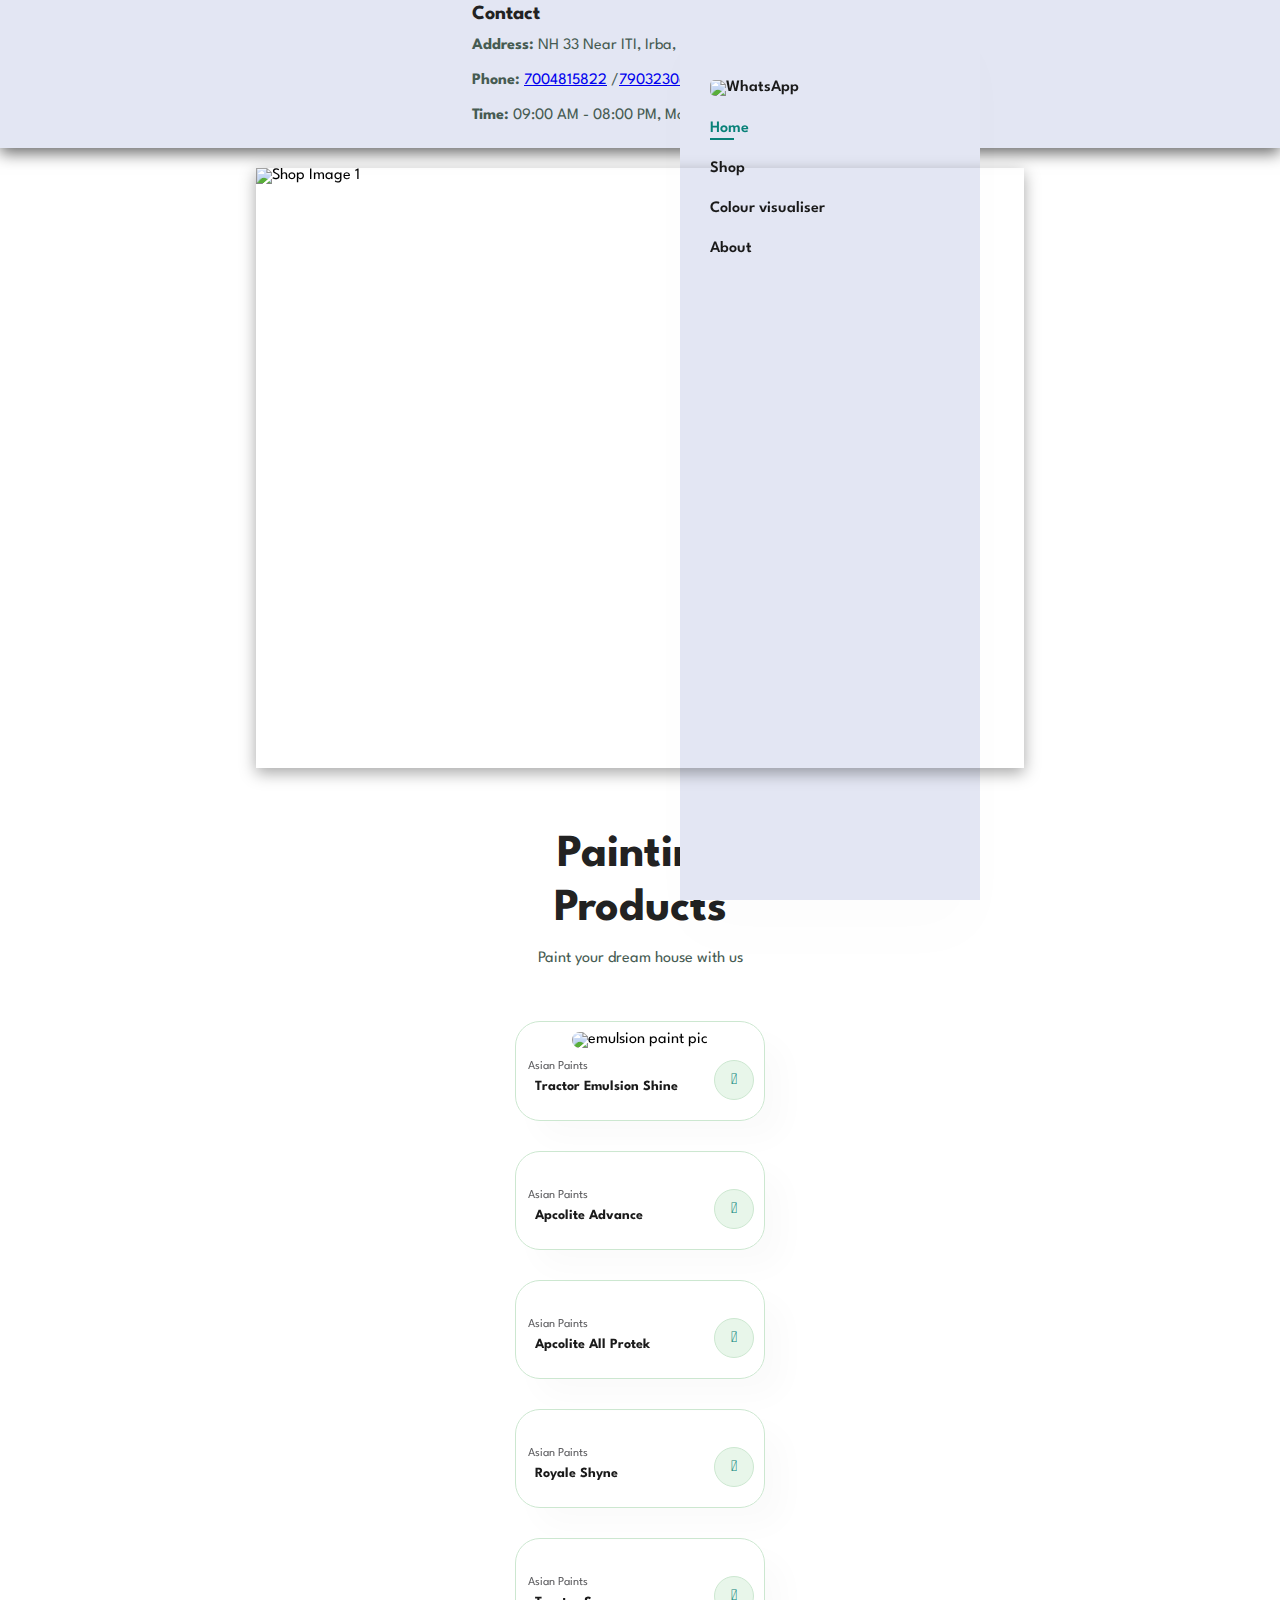
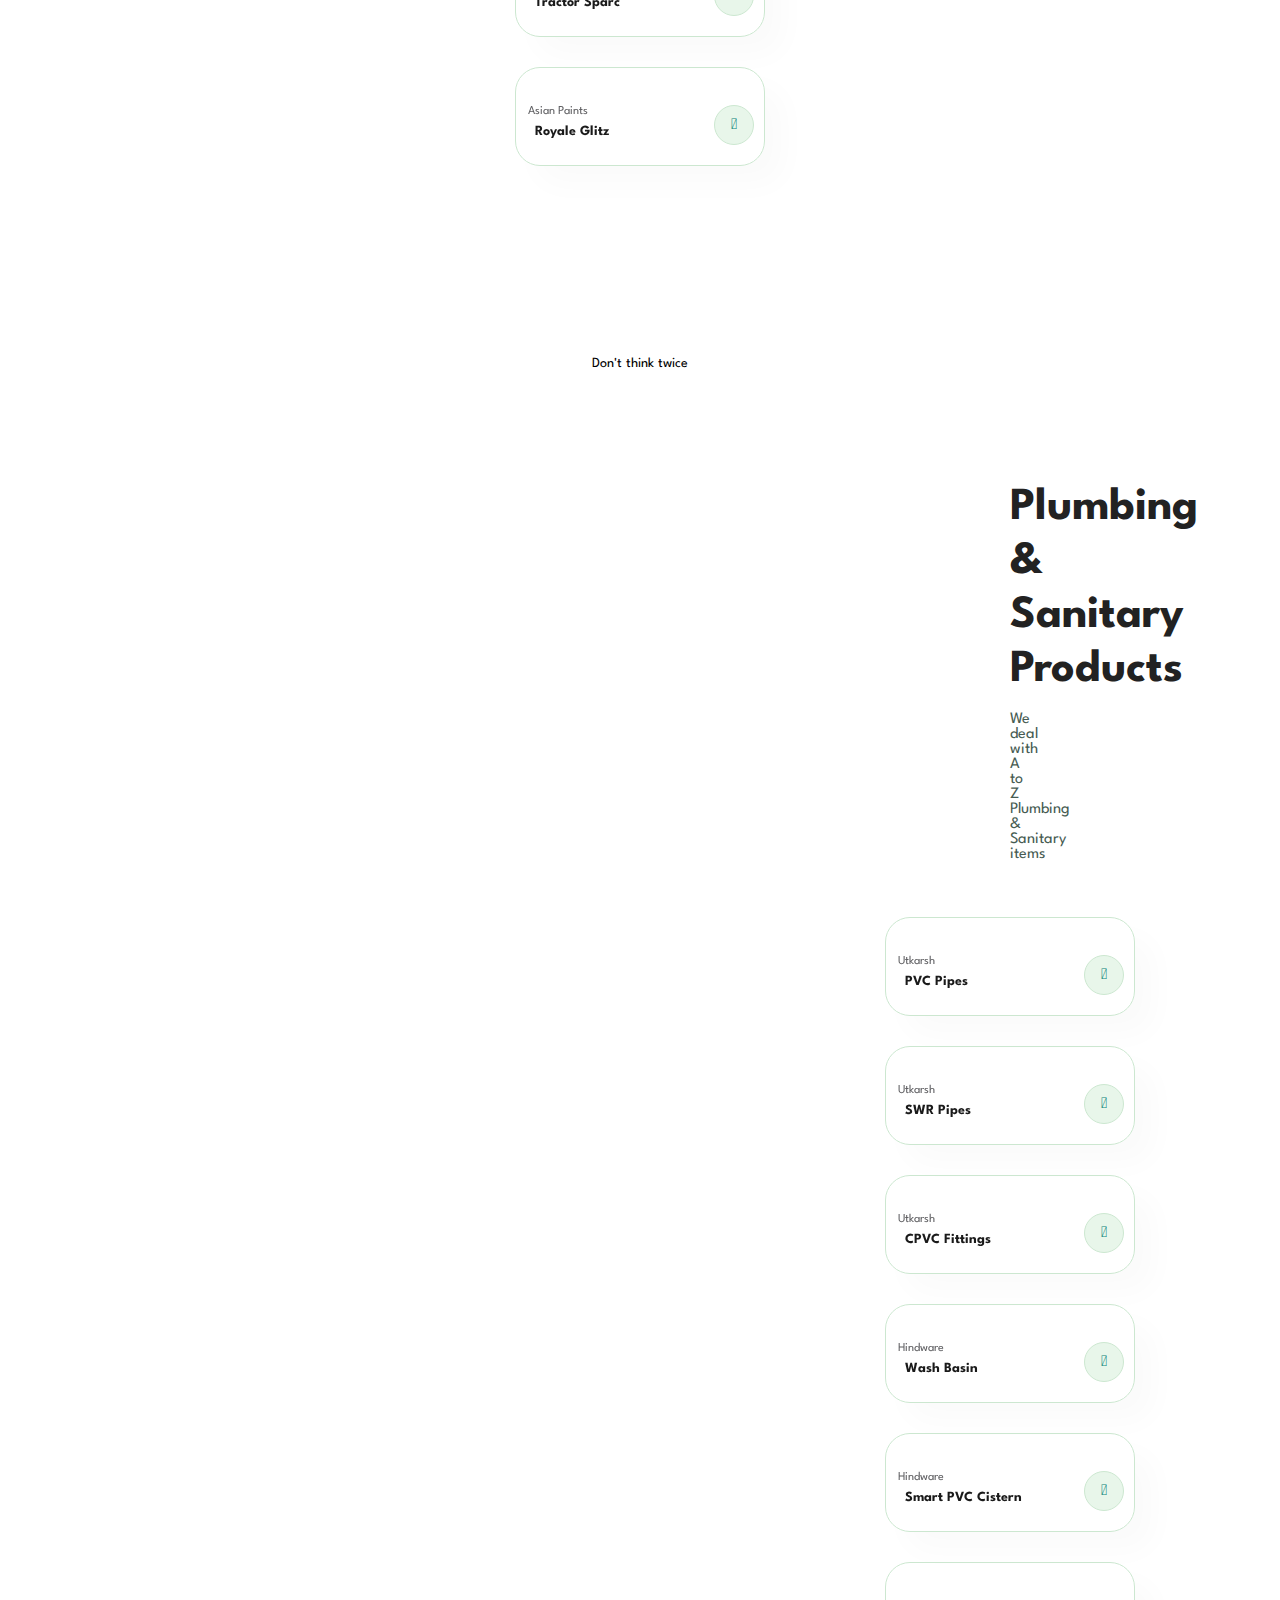
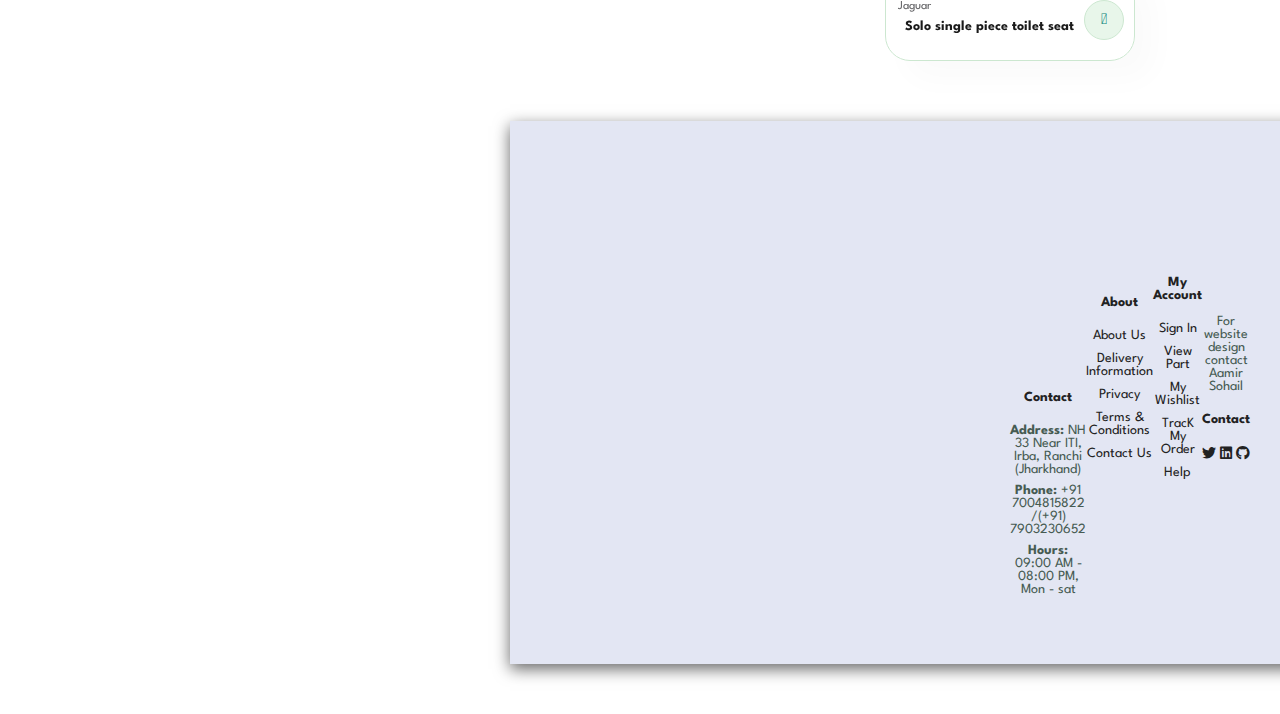
==== index.html @ 4decbd67 "Add files via upload" ====
<!DOCTYPE html>
<html lang="en">
<head>
    <meta charset="UTF-8">
    <meta http-equiv="X-UA-Compatible" content="IE=edge">
    <meta name="viewport" content="width=device-width, initial-scale=1.0">
    <title>Premier Enterprises</title>
    <link rel="icon" href="img/Favicon/logo.png" type="image/x-icon">

    <link rel="stylesheet" href="https://use.fontawesome.com/releases/v5.15.4/css/all.css" />
    <link rel="stylesheet" href="styles.css">
</head>

<body>
    <!-- HEADER -->
    <section id="header">
        <a href="#"><img src="img/logo.png" class="logo" alt=""></a>

        <div class="col">
            <h4>Contact</h4>
            <p><strong>Address:</strong> NH 33 Near ITI, Irba, Ranchi (Jharkhand)</p>
            <p><strong>Phone:</strong> <a href="tel:+917004815822">7004815822</a> /<a href="tel:+917903230652">7903230652</a></p>
            <p><strong>Time:</strong> 09:00 AM - 08:00 PM, Mon - sat</p>
          
        </div>

        <div>
            <ul id="navbar">
                <li><a href="https://wa.me/19798701855" target="_blank"><img src="img/WhatsAppButtonGreenSmall.png" class="WhatsApp" alt="WhatsApp"></a></li>
                <li><a class="active" href="index.html">Home</a></li>
                <li><a href="shop.html">Shop</a></a></li>
                <li><a href="https://www.asianpaints.com/resources/tools/mobile-app.html" target="_blank">Colour visualiser</a></li>
                <li><a href="about.html">About</a></li>
                <li id="lg-bag"><a href="cart.html"><i class="far fa-shopping-bag"></i></a></li>
                <a href="#" id="close"><i class="far fa-times"></i></a>
            </ul>
        </div>

        <div id="mobile">
            
        <a href="cart.html"><i class="fa-light fa-bag-shopping"></i></a>
        <i id="bar" class="fas fa-outdent"></i>
    </div>
    </section>

    <!-- MAIN BANNER -->
    <div id="ShopPic">
        <img src="img/ShopPic1.jpg" alt="Shop Image 1" class="active">
        <img src="img/ShopPic2.jpg" alt="Shop Image 2">
        <img src="img/ShopPic3.jpg" alt="Shop Image 3">
        <img src="img/ShopPic4.jpg" alt="Shop Image 4">
        <img src="img/ShopPic5.jpg" alt="Shop Image 5">
    </div>
    



    <!-- PRODUCSTS -->
    <section id="product1" class="section-p1">
        <h2>Painting Products</h2>
        <p>Paint your dream house with us</p>
        <div class="pro-container">
            <div class="pro">
                <img src="img/products/p1.png" alt="emulsion paint pic">
                <div class="des">
                     <span>Asian Paints</span>
                     <h5>Tractor Emulsion Shine</h5>
                    
                </div>
                <a href="#"><i class="fal fa-shopping-cart cart"></i></a>
            </div>

            <div class="pro">
                <img src="img/products/p2.png" alt="">
                <div class="des">
                     <span>Asian Paints</span>
                     <h5>Apcolite Advance</h5>
                     
                </div>
                <a href="#"><i class="fal fa-shopping-cart cart"></i></a>
            </div>

            <div class="pro">
                <img src="img/products/p3.png" alt="">
                <div class="des">
                     <span>Asian Paints</span>
                     <h5>Apcolite All Protek</h5>
                     
                </div>
                <a href="#"><i class="fal fa-shopping-cart cart"></i></a>
            </div>

            <div class="pro">
                <img src="img/products/p4.png" alt="">
                <div class="des">
                     <span>Asian Paints</span>
                     <h5>Royale Shyne</h5>
                    
                </div>
                <a href="#"><i class="fal fa-shopping-cart cart"></i></a>
            </div>

            <div class="pro">
                <img src="img/products/p5.png" alt="">
                <div class="des">
                     <span>Asian Paints</span>
                     <h5>Tractor Sparc</h5>
                    
                </div>
                <a href="#"><i class="fal fa-shopping-cart cart"></i></a>
            </div>

            <div class="pro">
                <img src="img/products/p6.png" alt="">
                <div class="des">
                     <span>Asian Paints</span>
                     <h5>Royale Glitz</h5>
                    
                </div>
                <a href="#"><i class="fal fa-shopping-cart cart"></i></a>
            </div>
        </div>    

    <!-- RESPONSIVE BANNER -->
    <section id="banner" class="section-m1">
        <h4>You can contact for Painting contract as well</h4>
        <h2>We have painting experts</h2>
        <button class="normal">Don't think twice</button>
    </section>

    <!-- Sanitary PRODUCT-->
    <section id="product1" class="section-p1">
        <h2>Plumbing & Sanitary Products</h2>
        <p>We deal with A to Z Plumbing & Sanitary items</p>
        <div class="pro-container">
            <div class="pro">
                <img src="img/products/pvc.webp" alt="">
                <div class="des">
                     <span>Utkarsh</span>
                     <h5>PVC Pipes</h5>
                    
                </div>

                <a href="#"><i class="fal fa-shopping-cart cart"></i></a>
            </div>

            <div class="pro">
                <img src="img/products/swr.png" alt="">
                <div class="des">
                     <span>Utkarsh</span>
                     <h5>SWR Pipes</h5>
                     
                </div>
                <a href="#"><i class="fal fa-shopping-cart cart"></i></a>
            </div>

            <div class="pro">
                <img src="img/products/cvpc.jpeg" alt="">
                <div class="des">
                     <span>Utkarsh</span>
                     <h5>CPVC Fittings</h5>
                     
                </div>
                <a href="#"><i class="fal fa-shopping-cart cart"></i></a>
            </div>

            <div class="pro">
                <img src="img/products/Basin.png" alt="">
                <div class="des">
                     <span>Hindware</span>
                     <h5>Wash Basin</h5>
                    
                </div>
                <a href="#"><i class="fal fa-shopping-cart cart"></i></a>
            </div>

            <div class="pro">
                <img src="img/products/cistern.jpg" alt="">
                <div class="des">
                     <span>Hindware</span>
                     <h5>Smart PVC Cistern</h5>
                    
                </div>
                <a href="#"><i class="fal fa-shopping-cart cart"></i></a>
            </div>

            <div class="pro">
                <img src="img/products/Commode.jpeg" alt="">
                <div class="des">
                     <span>Jaguar</span>
                     <h5>Solo single piece toilet seat</h5>
                    
                </div>
                <a href="#"><i class="fal fa-shopping-cart cart"></i></a>
            </div>

            
           
        </div>
    </section>

    <!-- FOOTER -->
    <footer class="section-p1">

        <div class="col">
            <img class="logo" src="img/logo.png" alt="">
            <h4>Contact</h4>
            <p><strong>Address:</strong> NH 33 Near ITI, Irba, Ranchi (Jharkhand)</p>
            <p><strong>Phone:</strong> +91 7004815822 /(+91) 7903230652</p>
            <p><strong>Hours:</strong> 09:00 AM - 08:00 PM, Mon - sat</p>
          
        </div>

        <div class="col">
            <h4>About</h4>
            <a href="#">About Us</a>
            <a href="#">Delivery Information</a>
            <a href="#">Privacy</a>
            <a href="#">Terms & Conditions</a>
            <a href="#">Contact Us</a></var>
        </div>

        <div class="col">
            <h4>My Account</h4>
            <a href="#">Sign In</a>
            <a href="#">View Part</a>
            <a href="#">My Wishlist</a>
            <a href="#">TracK My Order</a>
            <a href="#">Help</a></var>
        </div>

        <div class="copyright">
            <p>For website design contact Aamir Sohail</p>
            <div class="follow">
                <h4>Contact</h4>
                <div id="ContactIcons" class="icon">
                    <a href="https://twitter.com/aamir_07000" target="_blank" class="fab fa-twitter"></a>
                    <a href="https://www.linkedin.com/in/aamir-sohail-2b9aa2153/" target="_blank" class="fab fa-linkedin"></a>
                    <a href="https://t.co/E5dNpiTgHM" class="fab fa-github" target="_blank"></a>
                </div>
            </div>
        </div>
    </footer>


    <script src="script.js"></script>
</body>
</html>
---- styles.css ----
@import url("https://fonts.googleapis.com/css2?family=Spartan:wght@100;200;300;400;500;600;700;800;900&display=swap");

*{
    margin: 0;
    padding: 0;
    box-sizing: border-box;
    font-family: 'Spartan', sans-serif;
}

h1{
    font-size: 50px;
    line-height: 64px;
    color: #222;
}

h2{
    font-size: 46px;
    line-height: 54px;
    color: #222;
}

h4{
    font-size: 20px;
    color: #222;
}

h6{
    font-weight: 700;
    font-size: 12px;
}

p{
    font-size: 16px;
    color: #465b52;
    margin:15px 0 20px 0;
}

.section-p1{
    padding:40px 40px;
}

.section-m1{
    margin:40px 0;
}

button.normal{
    font-size: 14px;
    padding: 15px 30px;
    color: #000;
    background-color: #fff;
    border-radius: 4px;
    cursor: pointer;
    border: none;
    outline: none;
    transition: 0.2s ease;
}

button.white{
    font-size: 13px;
    font-weight: 600;
    padding: 11px 18px;
    color: #fff;
    background-color: transparent;
    border-radius: 4px;
    cursor: pointer;
    border: 1px solid #fff;
    outline: none;
    transition: 0.2s;
}
body{
    width:100%;
}

/* Header */

#header{
    display: flex;
    align-items: center;
    justify-content: space-between;
    padding: 5px 20px;
    background: #e3e6f3;
    box-shadow: 0 5px 15px rgb(0, 0, 0, 0.6);
    z-index: 999; 
    position: static; 
    top: 0;
    left: 0;
}

#navbar{
    display: flex;
    align-items: center;
    justify-content: center;
}
.WhatsApp {
    width: 200px;
    height: auto;
    border-radius: 5px;
}
#navbar li{
    list-style: none;
    padding: 0 20px;
    position: relative;
}

#navbar li a{
    text-decoration: none;
    font-size: 16px;
    font-weight: 600;
    color: #1a1a1a;
    transition: 0.3sec ease; 
}

#navbar li a:hover,
#navbar li a.active{  
    color: #088178;

}

#navbar li a.active::after,
#navbar li a:hover::after{  
    content:"";
    width: 30%;
    height: 2px;
    background: #088178;
    position: absolute;
    bottom: -4px;
    left: 20px;
}

#mobile{
    display: none;
    align-items: center;
}

#close{
    display:none;
}

/* =- HOME --- */

/*  banner */
#ShopPic {
    height: 600px;
    width: 60%;
    margin: 20px auto;
    box-shadow: rgba(0, 0, 0, 0.35) 0px 5px 15px;
    position: relative;
    overflow: hidden;
}

#ShopPic img {
    position: absolute;
    top: 0;
    left: 0;
    width: 100%;
    height: 100%;
    opacity: 0;
    transition: opacity 1s ease-in-out;
}

#ShopPic img.active {
    opacity: 1;
}

/* Animation */
@keyframes changeImage {
    0% {
        opacity: 0;
    }
    20% {
        opacity: 1;
    }
    80% {
        opacity: 1;
    }
    100% {
        opacity: 0;
    }
}


/* products */
#pro-container{
    display: flex;
    justify-content: space-between;
    flex-wrap: wrap;
}
#product1 {
    text-align: center;
}

#product1 .pro-container{
    display: flex;
    justify-content: space-between;
    padding-top: 20px;
    flex-wrap: wrap;
}

#product1 .pro{
    width: 23px;
    min-width: 250px;
    padding: 10px 12px;
    border: 1px solid #cce7d0;
    border-radius: 25px;
    cursor: pointer;
    box-shadow: 20px 20px 30px rgba(0, 0, 0, 0.02);
    margin: 15px 0;
    transition: 0.2s ease;
    position: relative;
}

#product1 .pro:hover{
    box-shadow: 20px 20px 30px rgba(0, 0, 0, 0.02);
}
#product1 .pro img{
    width: 100%;
    border-radius: 20px;
}

#product1 .pro .des{
    text-align: start;
    padding: 10px 0;
}

#product1 .pro .des span{
    color: #606063;
    font-size: 12px;
}

#product1 .pro .des h5{
    padding: 7px;
    color: #1a1a1a;
    font-size: 14px;
}

#product1 .pro .des i{
    font-size: 12px;
    color: rgb(243, 181, 25);
}

#product1 .pro .des h4{
    padding-top: 7px;
    font-size: 15px;
    font-weight: 700;
    color: #088178;
}

#product1 .pro .cart{
    width: 40px;
    height: 40px;
    line-height: 40px;
    border-radius: 50px;
    background-color: #e8f6ea;
    font-weight: 500;
    color: #088178;
    border: 1px solid #cce7d0;
    position: absolute;
    bottom: 20px;
    right: 10px;
}

/* banner*/
#banner{
    display: flex;
    flex-direction: column;
    justify-content: center;
    align-items: center;
    text-align: center;
    background-image: url("img/banner/b2.jpg");
    width: 100%;
    height: 40vh;
    background-position: center;
}

#banner h4{
    color: #fff;
    font-size: 16px;
}

#banner h2{
    color: #fff;
    font-size: 16px;
    padding: 10px 0;
}

#banner h2 span{
    color: #ef3636;
    font-size: 16px;
    padding: 10px 0;
} 

#banner button:hover{ 
    background: #088178;
    color: #fff;
}

/* text banner */
#sm-banner{
    display: flex;
    justify-content: space-between;
}
#sm-banner .banner-box{
    display: flex;
    flex-direction: column;
    justify-content: center;
    align-items: flex-start;
    background-image: url("img/banner/b17.jpg");
    min-width: 580px;
    width: 90vh;
    height: 50vh;
    background-size: cover;
    background-position: center;
    padding: 80px;
    margin: 2px;
}

#sm-banner .banner-box2{
    margin-left: 20px;
    background-image: url("img/banner/b10.jpg");
}

#sm-banner h4{
    color: #fff;
    font-size: 20px;
    font-weight: 300;
}

#sm-banner h2{
    color: #fff;
    font-size: 28px;
    font-weight: 800;
}

#sm-banner span{
    color: #fff;
    font-size: 14px;
    font-weight: 500;
    padding-bottom: 15px;
}

#sm-banner  .banner-box:hover button{
    background-color: #088178;
    border: 1px solid #088178;
}

#banner3 .banner-box{
    display: flex;
    flex-direction: column;
    justify-content: center;
    align-items: flex-start;
    background-image: url("img/banner/b7.jpg");
    min-width: 30%;
    height: 35vh;
    background-size: cover;
    background-position: center;
    padding: 20px;
    margin-bottom: 20px;
}

#banner3 .banner-box2{
    background-image: url("img/banner/b4.jpg");
    min-width: 35%;
}

#banner3 .banner-box3{
    background-image: url("img/banner/b18.jpg");
}
#banner3 h2{
    color: #fff;
    font-weight: 900;
    font-size: 22px;
}

#banner3 h3{
    color: #ec544e;
    font-weight: 800;
    font-size: 15px;
}

#banner3{
    display: flex;
    justify-content: space-between;
    flex-wrap: wrap;
    padding: 0 80px;
}



/* footer */
footer{
    display: flex;
    align-items: center;
    justify-content: space-between;
    padding: 5px 5px;
    background: #e3e6f3;
    box-shadow: 0 5px 15px rgb(0, 0, 0, 0.6);
    z-index: 1;
    position:static; 
    margin: 0 auto;

}

footer .col{
    display: flex;
    flex-direction: column;
    align-items:center;
    margin-bottom: 20px;
}
.logo{
    height: 220px;
    width: auto;
}

footer .logo{
    margin-bottom: 10px;
    padding-bottom: 2px;
}

footer h4{
    font-size: 14px;
    padding-bottom: 20px;
}

footer p{
    font-size: 14px;
    margin: 0 0 8px 0;
}

footer a{
    font-size: 14px;
    text-decoration: none;
    color: #222;
    margin-bottom: 10px;
}

footer .follow{
    margin-top: 20px;
}

footer .follow i{
    color: #465b52;
    padding-right: 4px;
    cursor: pointer;  
}

 

footer .follow:hover , footer a:hover{
    color: #088178;

}

footer .copyright{
    width: 500px;
    height: auto;
    text-align: center;
    justify-content: center;
}


/* SHOP */

/* page header */
#page-header{
    background-image: url("img/banner/b1.jpg");
    width: 100%;
    height: 40vh;
    background-size: cover;
    display: flex;
    justify-content: center;
    text-align: center;
    flex-direction: column;
    padding: 14px;
}

#page-header h2,
#page-header p{
    color: #fff;
}

/* click to next button */
#pagination{
    text-align: center;
}

#pagination a{
    text-decoration: none;
    background-color: #088178;
    padding: 15px 20px;
    border-radius: 4px;
    color: #fff;
    font-weight: 600;
}

#pagination a i{
    font-size: 16px;
    font-weight: 600;
}

/* single product */
#prodetails{
    display: flex;
    margin-top: 20px;
    padding-top: 0;
}

#prodetails .single-pro-image{
    width: 40%;
    margin-right: 50px;
}

.small-img-group{
    display: flex;
    justify-content: space-between;
    padding-top: 5px;
}

.small-img-col{
    flex-basis: 24%;
    cursor: pointer;
}

#prodetails .single-pro-details{
    width: 50%;
}

#prodetails .single-pro-details h4{
    padding: 40px 0 20px 0;
}

#prodetails .single-pro-details h2{
font-size: 26px;
}

#prodetails .single-pro-details select{
    display: block;
    padding: 5px 10px;
    margin-bottom: 10px;
}

#prodetails .single-pro-details input{
    width: 50px;
    height: 47px;
    padding-left: 10px;
    font-size: 16px;
    margin-right: 10px;
}

#prodetails .single-pro-details input:focus{
    outline: none;
}

#prodetails .single-pro-details button{
    background-color: #088178;
    color: #fff;
}

#prodetails .single-pro-details span{
    line-height: 30px;
}


/* ABOUT */

/* main banner */
#page-header.about-header{
    background-image: url('img/about/banner.png');
}


/* CONTACT */

#page-header.contact-header{
    background-image: url('img/about/banner.png');
}

#contact-details{
    display: flex;
    align-items: center;
    justify-content: space-between;
}

#contact-details .details{
    width: 40%;
}

#contact-details .details .span,
#form-details form span{
    font-size: 12px;
}

#contact-details .details h2,
#form-details form h2{
    font-size: 26px;
    line-height: 35px;
    padding: 20px 0;
}

#contact-details .details h3{
    font-size: 16px;
    padding-bottom: 15px;
}

#contact-details .details li{
    list-style: none;
    display: flex;
    padding: 10px 0;
}

#contact-details .details li i{
    font-size: 14px;
    padding-right: 22px;
}

#contact-details .details li p{
    font-size: 14px;
    margin: 0;
}

#contact-details .map{
    width: 55%;
    height: 400px;
}

#contact-details .map iframe{
    width: 100%;
    height: 100%;
}

#form-details{
    display: flex;
    justify-content: space-between;
    margin: 30px;
    padding: 80px;
    border: 1px solid #e1e1e1;
}

#form-details form{
    width: 65%;
    display: flex;
    flex-direction: column;
    align-items: flex-start;
}

#form-details form input,
#form-details form textarea{
    width: 100%;
    padding: 12px 15px;
    outline: none;
    margin-bottom: 20px;
    border: 1px solid #e1e1e1;
}

#form-details form button{
    background-color: #088178;
    color: #fff;
}

#form-details .people div{
    padding-bottom: 25px;
    display: flex;
    align-items: flex-start;
}

#form-details .people div img{
    width: 65px;
    height: 65px;
    object-fit: cover;
    margin-right: 15px;
}

#form-details .people div p{
    margin: 0;
    font-size: 13px;
    line-height: 25px;
}

#form-details .people div p span{
    display: block;
    font-size: 16px;
    font-weight: 600;
    color: #000;
}

/* MEDIA QUERY */  

/* to make it responsive */

@media (max-width:1299px){
    .section-p1 {
        padding: 40px 500px;
        margin: 5px;
    }

    #navbar {
        display: flex;
        flex-direction: column;
        align-items: flex-start;
        justify-content: flex-start;
        position: fixed;
        top: 0;
        right: 300px;
        height: 100vh;
        width: 300px;
        background-color: #e3e6f3;
        box-shadow: 0 40px 60px rgba(0, 0, 0, 0.01);
        padding: 80px 0 0 10px;
        transition: 0.3s;
    }

    #navbar.active{
        right: 0px;
    }
    #navbar li {
        margin-bottom: 25px;
    }

    #mobile{
        display: none;
        align-items: center;
    }

    #mobile{
        color: #1a1a1a;
        font-size: 24px;
        padding-left: 20px;
    }

    #close{
        display: initial;
        position: absolute;
        top: 30px;
        left: 30px;
        color: #222;
        font-size: 24px;
    }

    #lg-bag {
        display: none;
    }

  

    #feature {
        justify-content: center; 
    }

    #feature .fe-box {
        margin: 15px 15px;
    }

    #product1 .pro-container {
        justify-content: center;
    }

    #product1 .pro {
        margin: 15px;
    }

    #banner {
        height: 20vh;
    }

    #sm-banner .banner-box {
        min-width: 100%;
        height: 30vh;
    }

    #banner3 {
        padding: 0 40px;
    }

    #banner3 .banner-box {
        
        min-width: 30%;
        width: 20vh;
        height: 35vh;
    }
    #newsletter .form {
        width: 70%;
    }
}
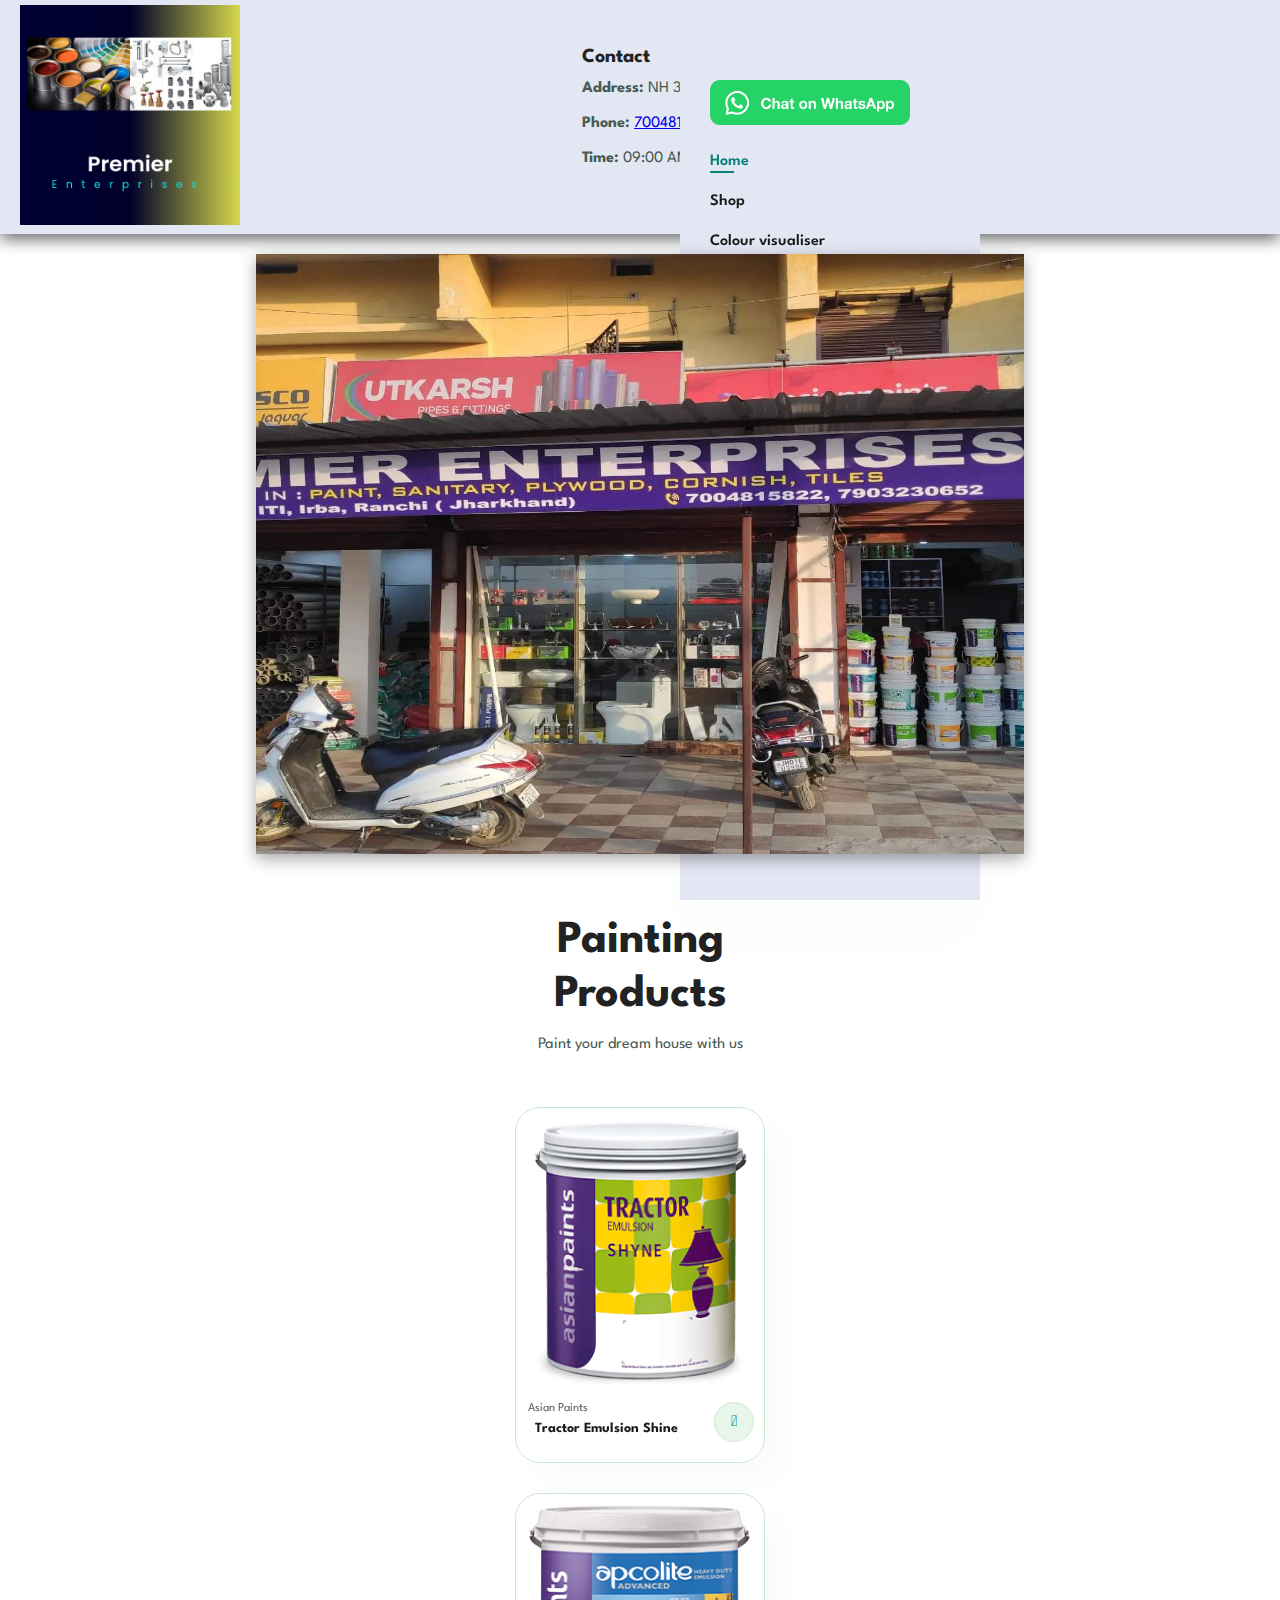
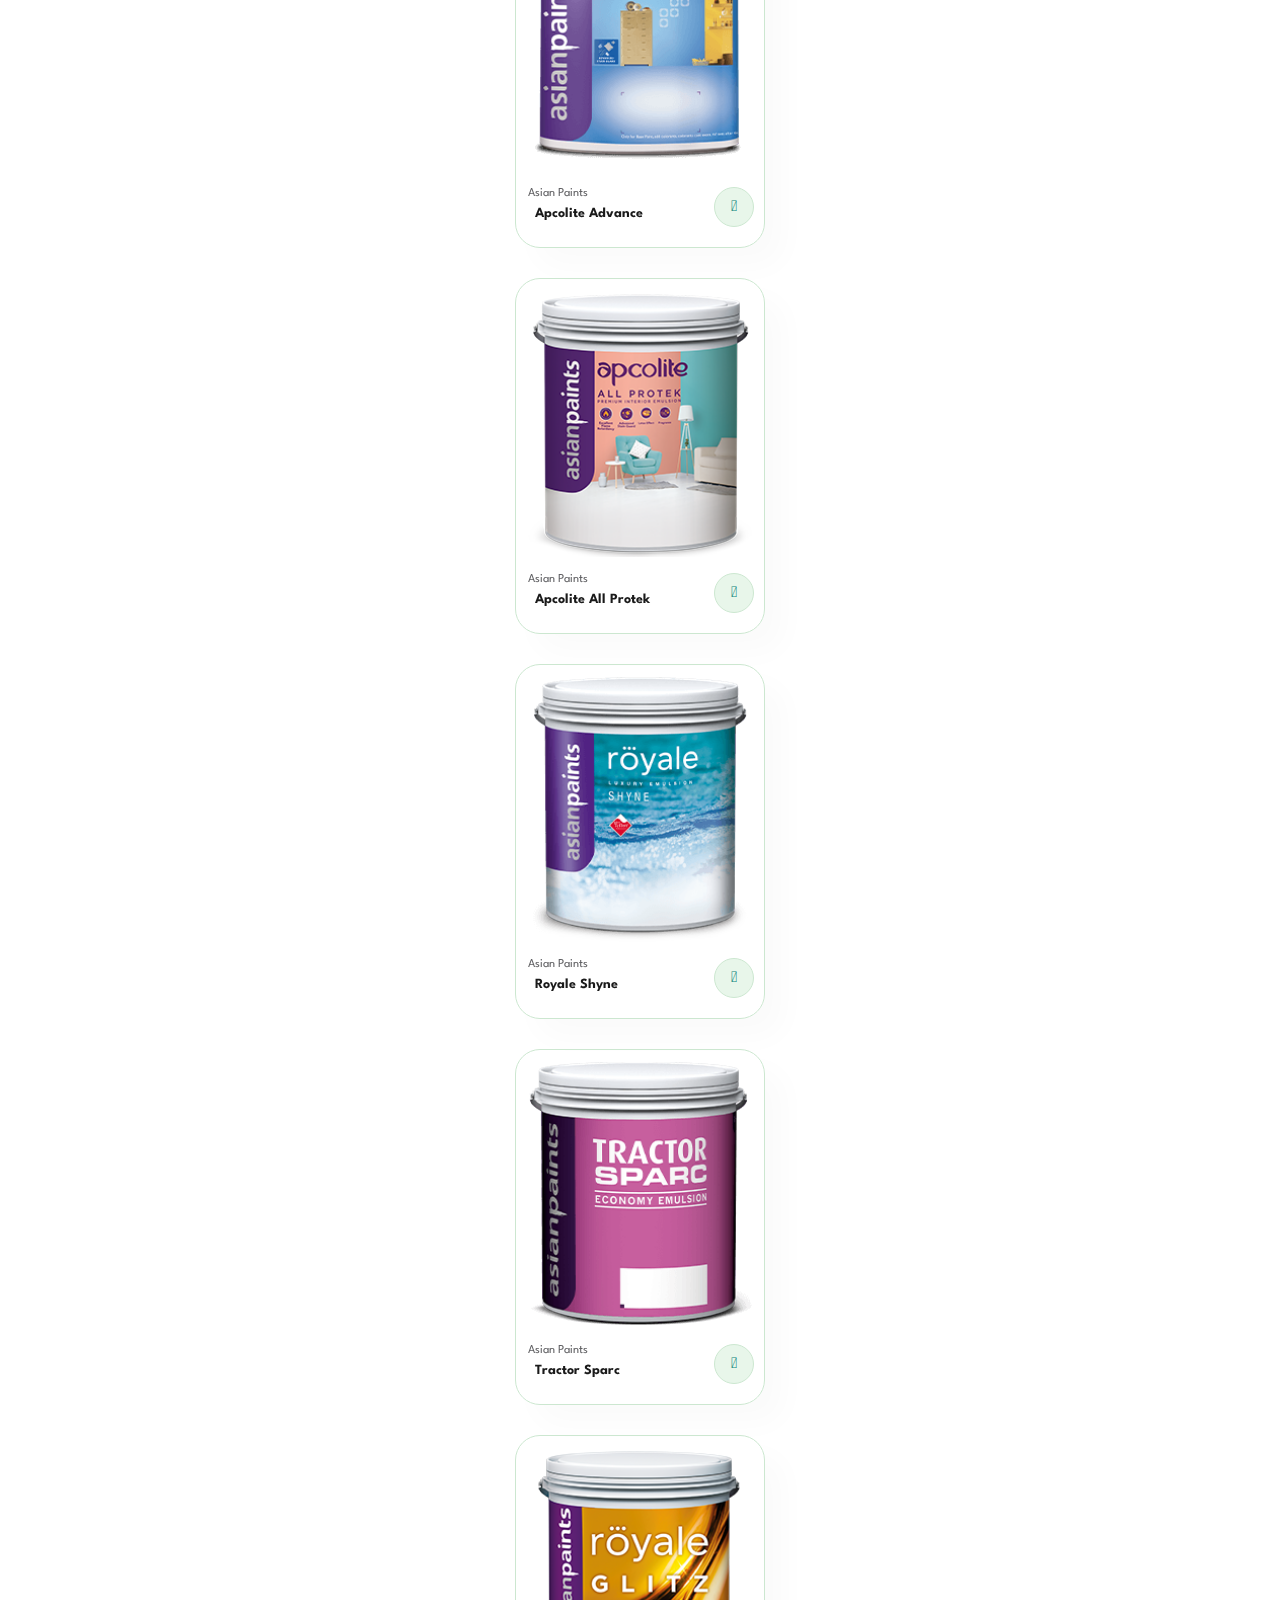
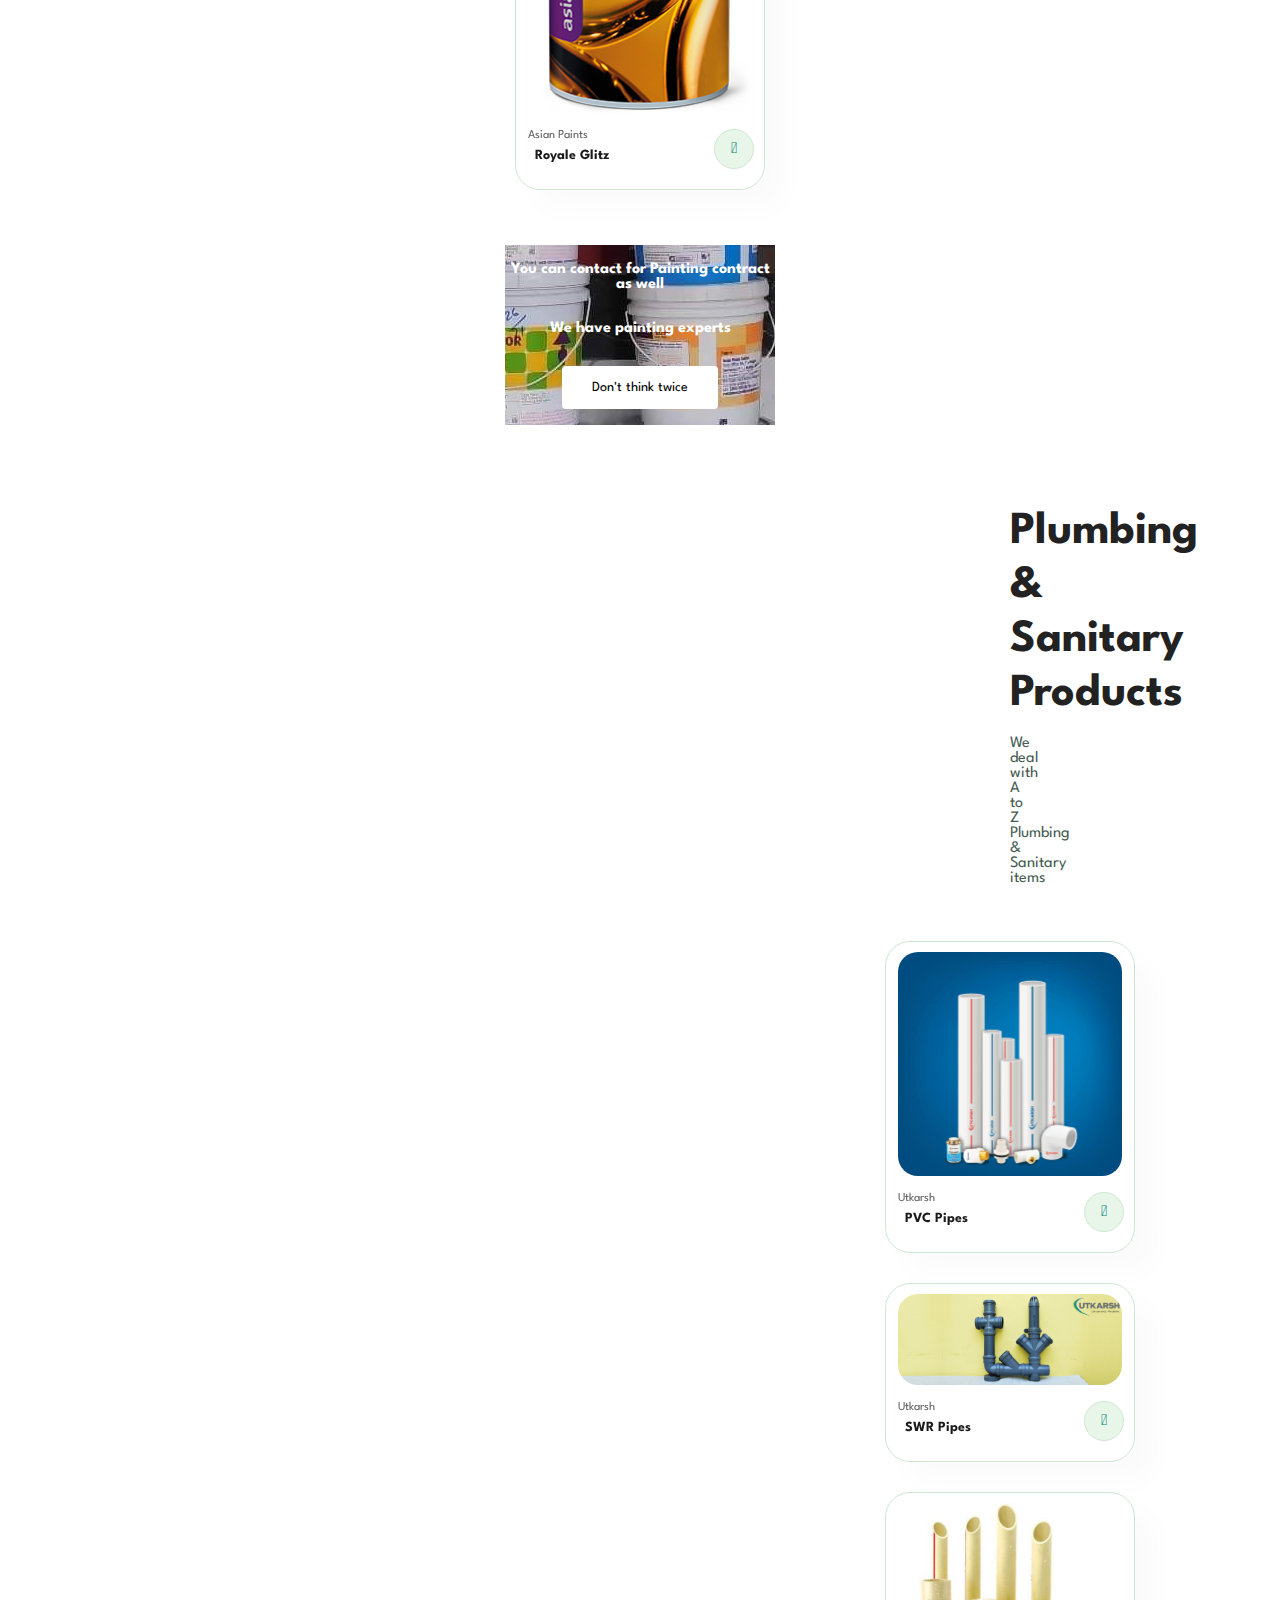
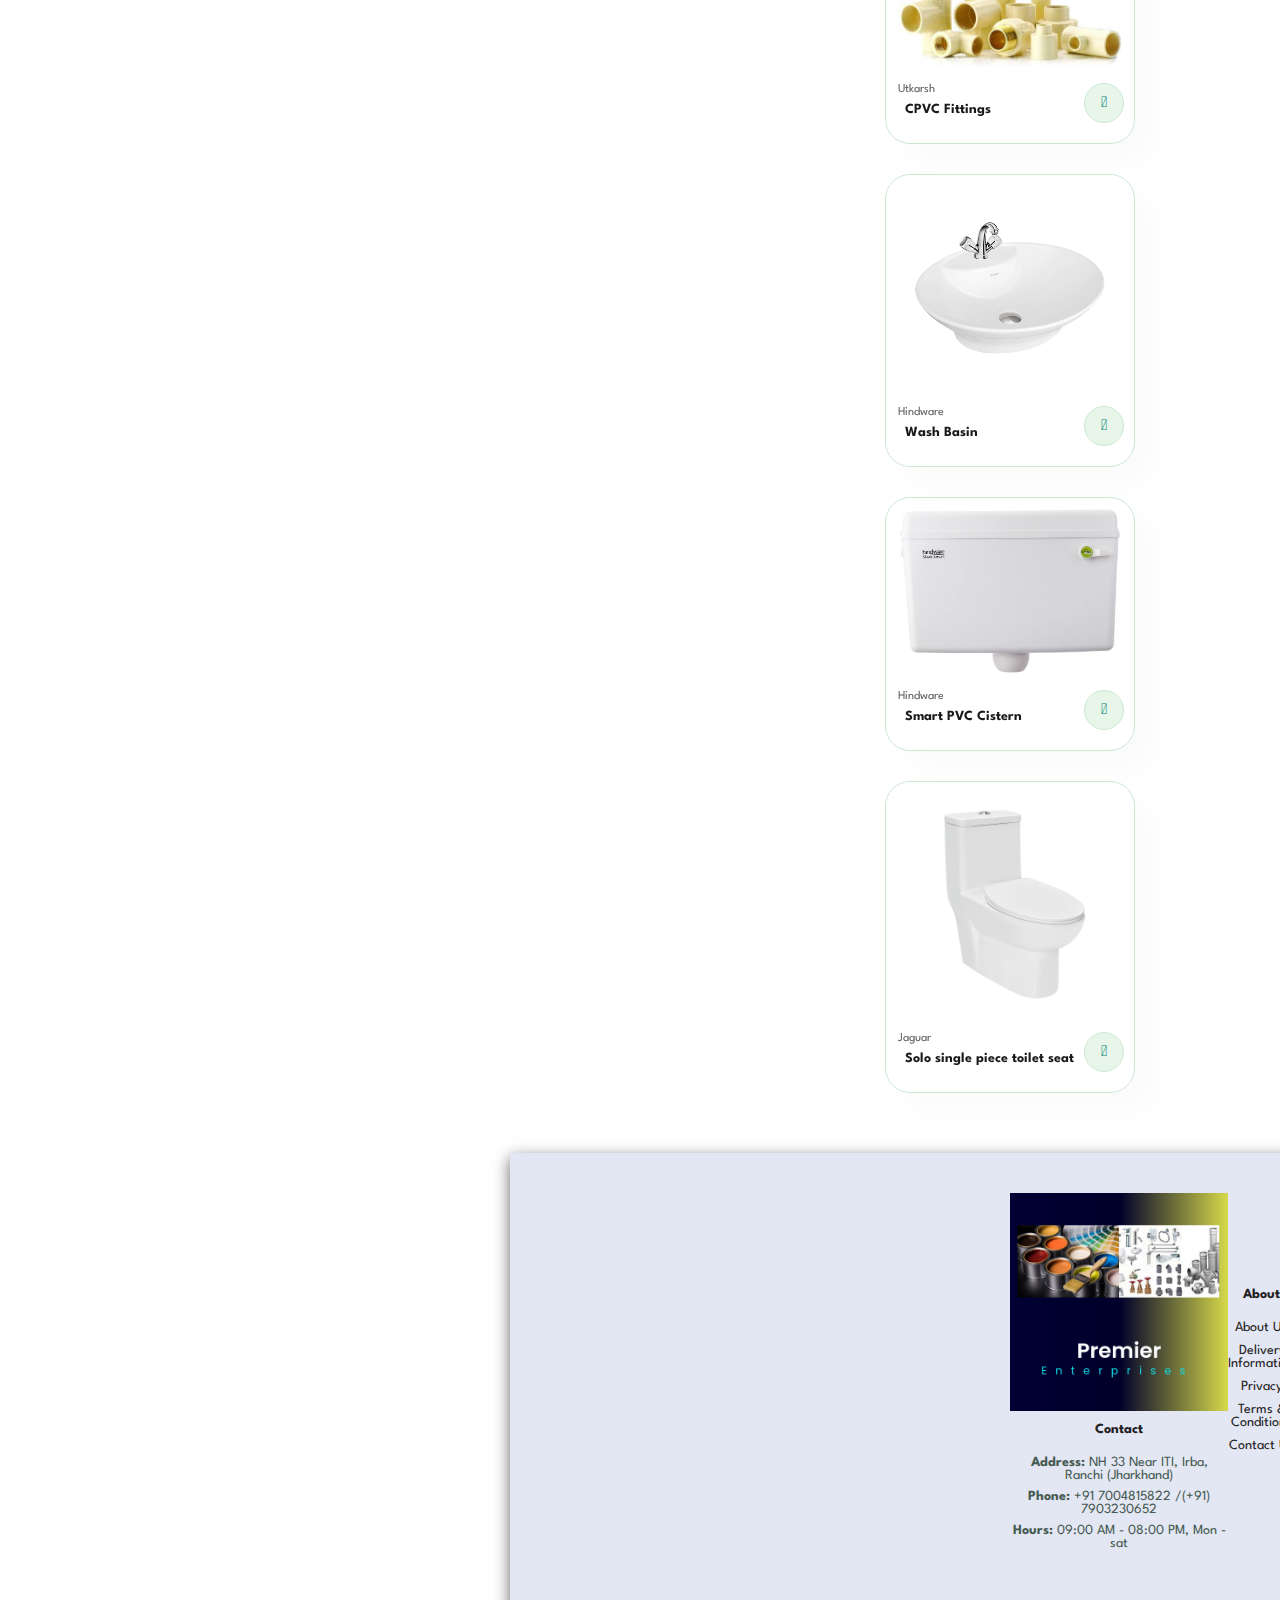
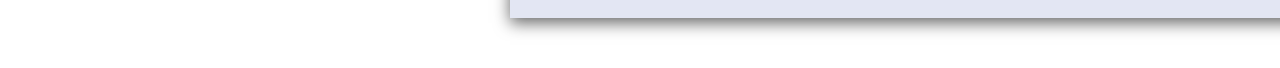
==== commit 10b68d10: "Update index.html" ====
--- a/index.html
+++ b/index.html
@@ -2,7 +2,6 @@
 <html lang="en">
 <head>
     <meta charset="UTF-8">
-    <meta http-equiv="X-UA-Compatible" content="IE=edge">
     <meta name="viewport" content="width=device-width, initial-scale=1.0">
     <title>Premier Enterprises</title>
     <link rel="icon" href="img/Favicon/logo.png" type="image/x-icon">
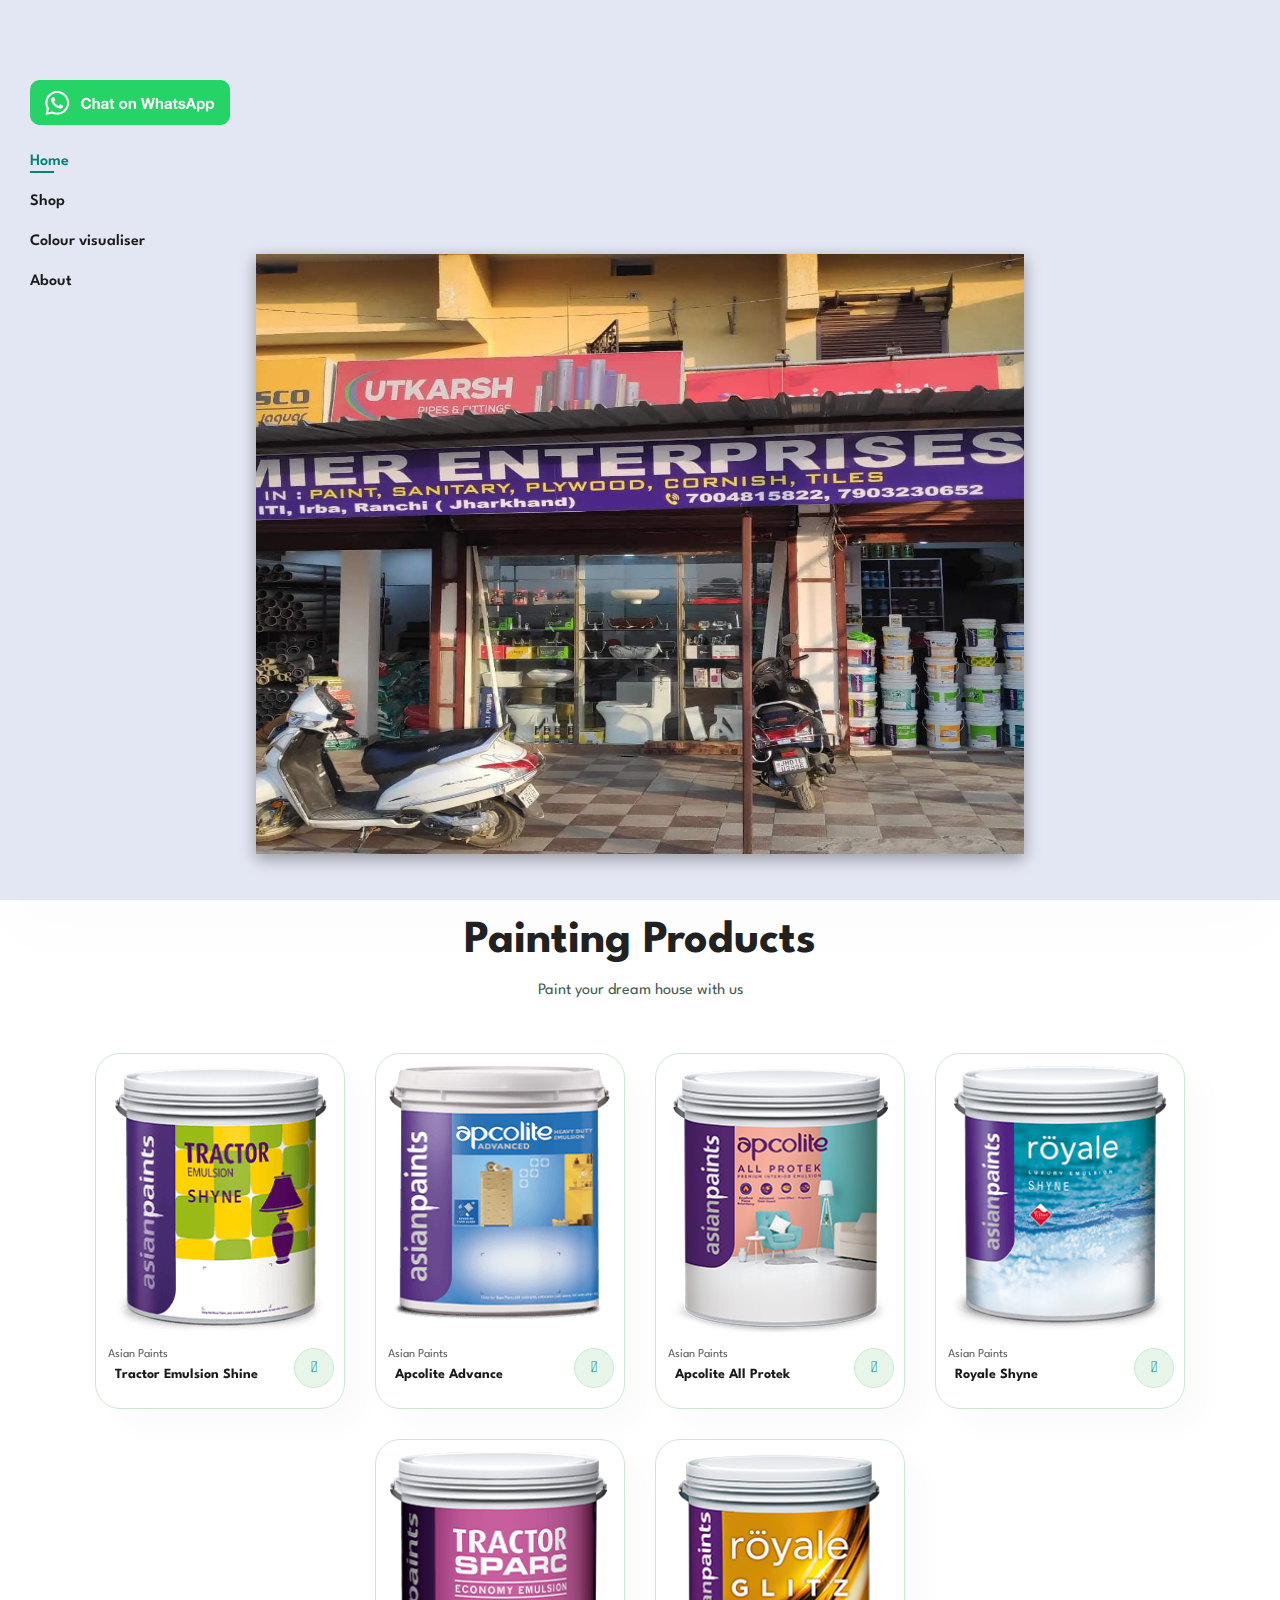
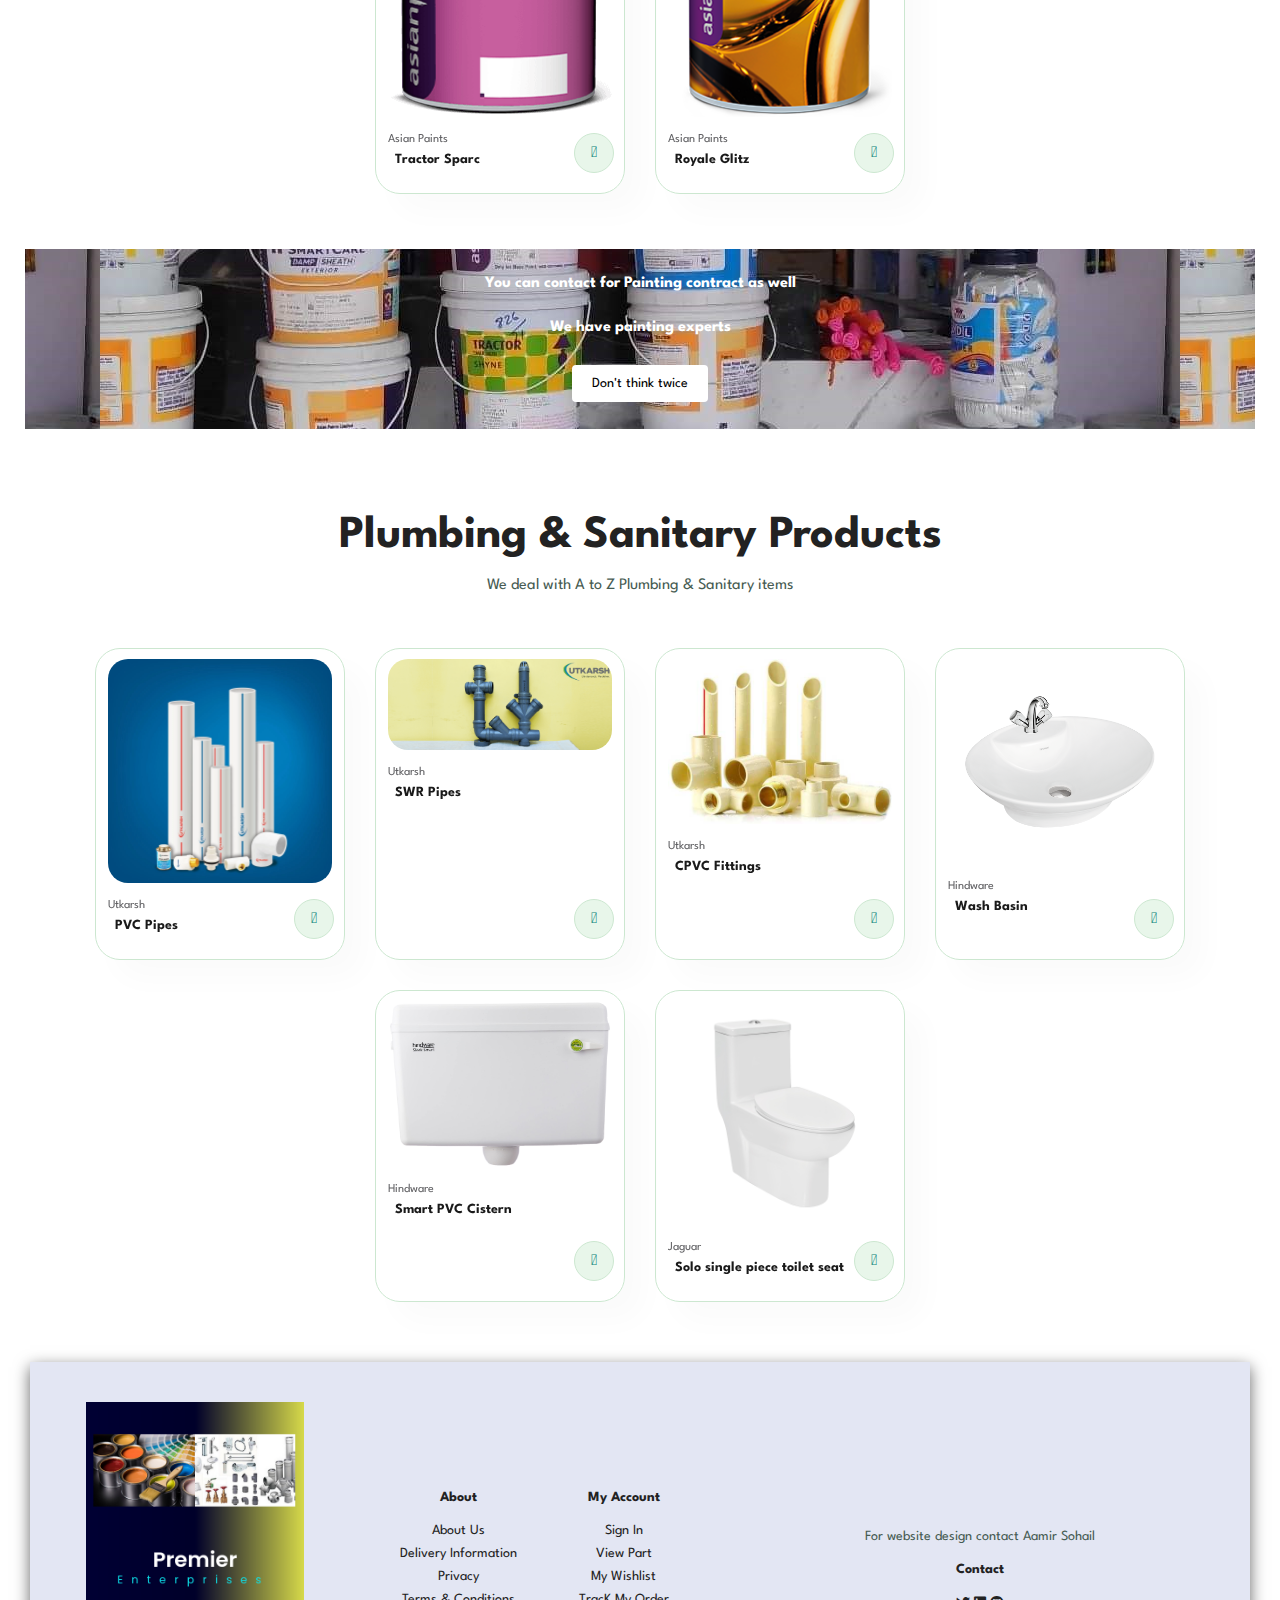
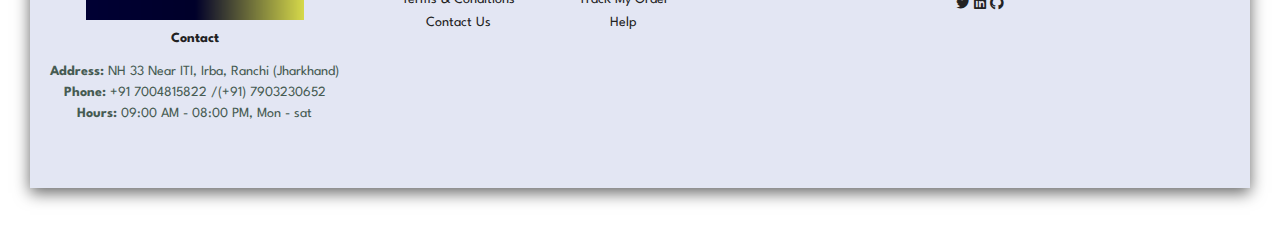
==== commit 03243891: "Update index.html" ====
--- a/index.html
+++ b/index.html
@@ -12,8 +12,11 @@
 
 <body>
     <!-- HEADER -->
-    <section id="header">
-        <a href="#"><img src="img/logo.png" class="logo" alt=""></a>
+    <div id="header">
+        <div>
+            <a href="#"><img src="img/logo.png" class="logo" alt=""></a>
+        </div>
+        
 
         <div class="col">
             <h4>Contact</h4>
@@ -25,22 +28,14 @@
 
         <div>
             <ul id="navbar">
-                <li><a href="https://wa.me/19798701855" target="_blank"><img src="img/WhatsAppButtonGreenSmall.png" class="WhatsApp" alt="WhatsApp"></a></li>
+                <li><a href="https://wa.me/7004815822" target="_blank"><img src="img/WhatsAppButtonGreenSmall.png" class="WhatsApp" alt="WhatsApp"></a></li>
                 <li><a class="active" href="index.html">Home</a></li>
                 <li><a href="shop.html">Shop</a></a></li>
                 <li><a href="https://www.asianpaints.com/resources/tools/mobile-app.html" target="_blank">Colour visualiser</a></li>
                 <li><a href="about.html">About</a></li>
-                <li id="lg-bag"><a href="cart.html"><i class="far fa-shopping-bag"></i></a></li>
-                <a href="#" id="close"><i class="far fa-times"></i></a>
             </ul>
         </div>
-
-        <div id="mobile">
-            
-        <a href="cart.html"><i class="fa-light fa-bag-shopping"></i></a>
-        <i id="bar" class="fas fa-outdent"></i>
     </div>
-    </section>
 
     <!-- MAIN BANNER -->
     <div id="ShopPic">
@@ -244,4 +239,4 @@
 
     <script src="script.js"></script>
 </body>
-</html>+</html>
--- a/styles.css
+++ b/styles.css
@@ -45,7 +45,7 @@
 
 button.normal{
     font-size: 14px;
-    padding: 15px 30px;
+    padding: 12px 20px;
     color: #000;
     background-color: #fff;
     border-radius: 4px;
@@ -58,7 +58,7 @@
 button.white{
     font-size: 13px;
     font-weight: 600;
-    padding: 11px 18px;
+    padding: 10px 16px;
     color: #fff;
     background-color: transparent;
     border-radius: 4px;
@@ -688,7 +688,7 @@
 
 @media (max-width:1299px){
     .section-p1 {
-        padding: 40px 500px;
+        padding: 40px 20px;
         margin: 5px;
     }
 
@@ -699,9 +699,9 @@
         justify-content: flex-start;
         position: fixed;
         top: 0;
-        right: 300px;
+        right: 0px;
         height: 100vh;
-        width: 300px;
+        width: 100%;
         background-color: #e3e6f3;
         box-shadow: 0 40px 60px rgba(0, 0, 0, 0.01);
         padding: 80px 0 0 10px;
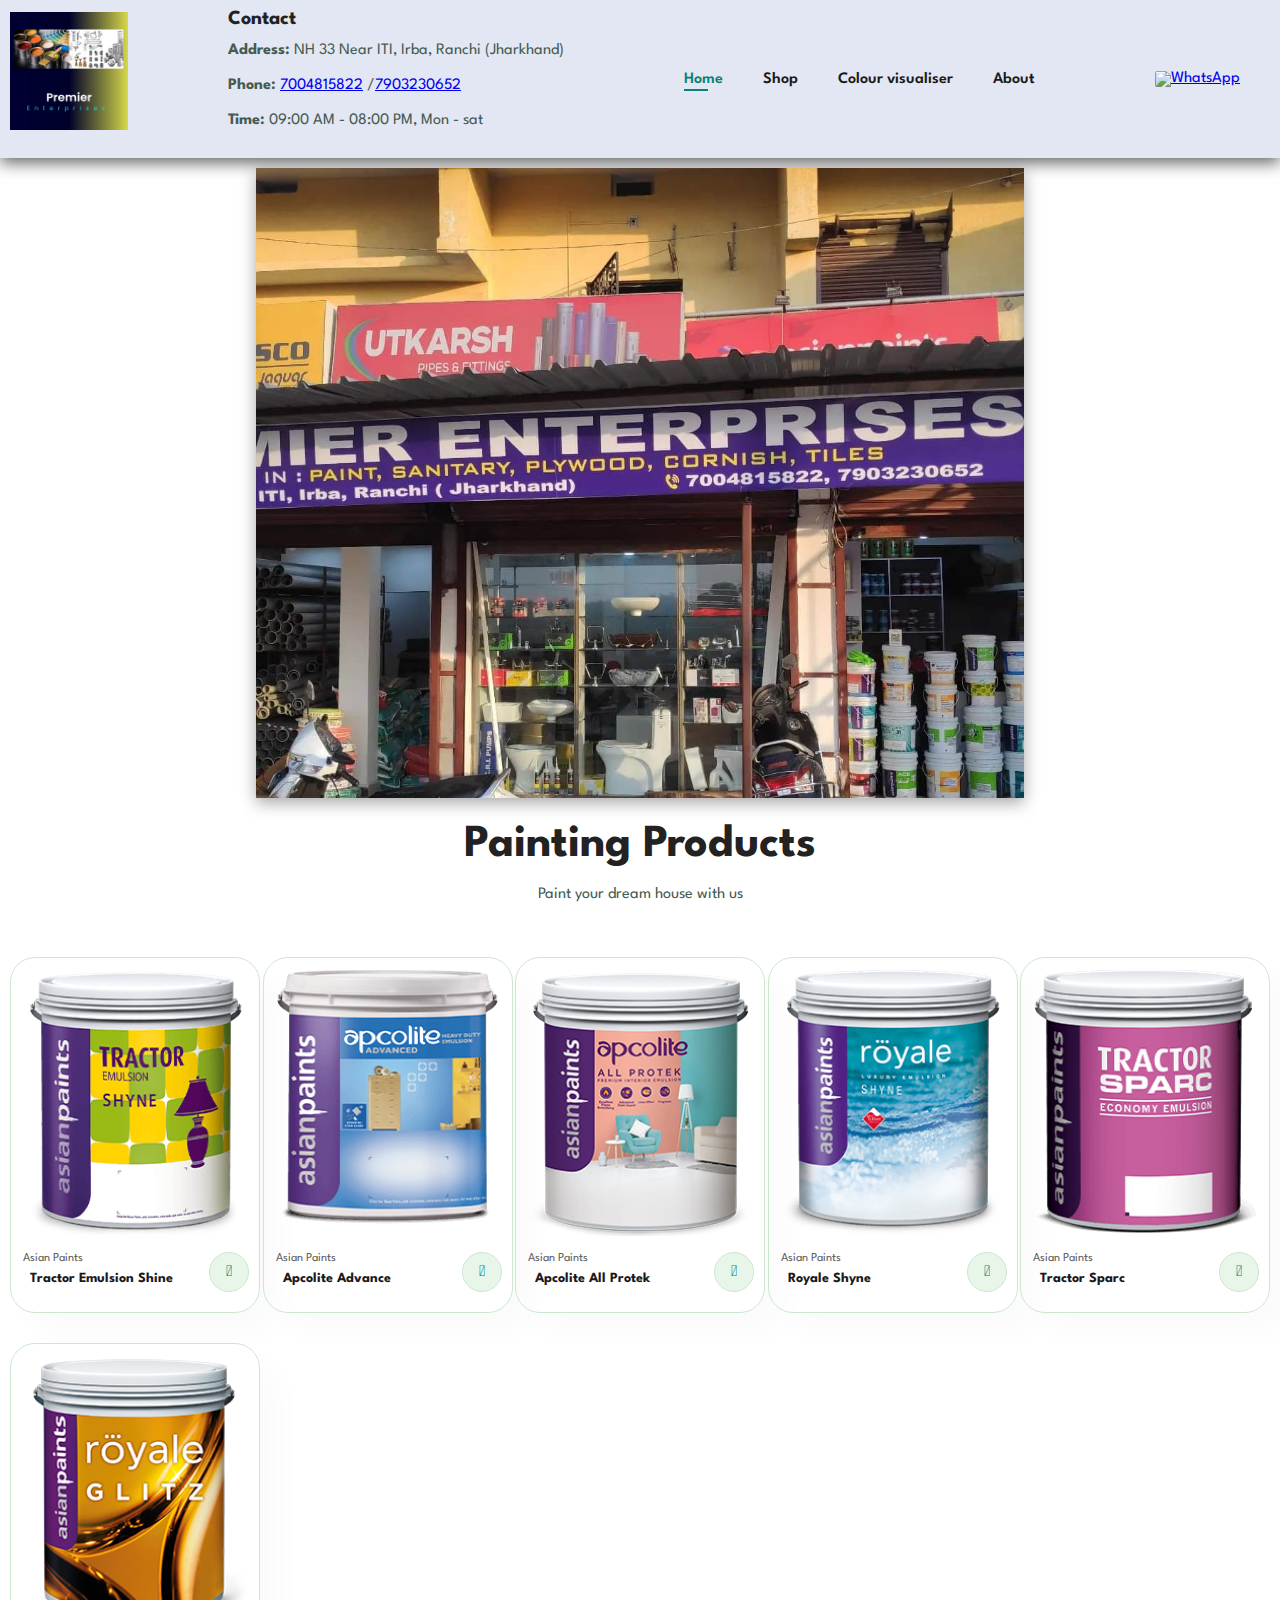
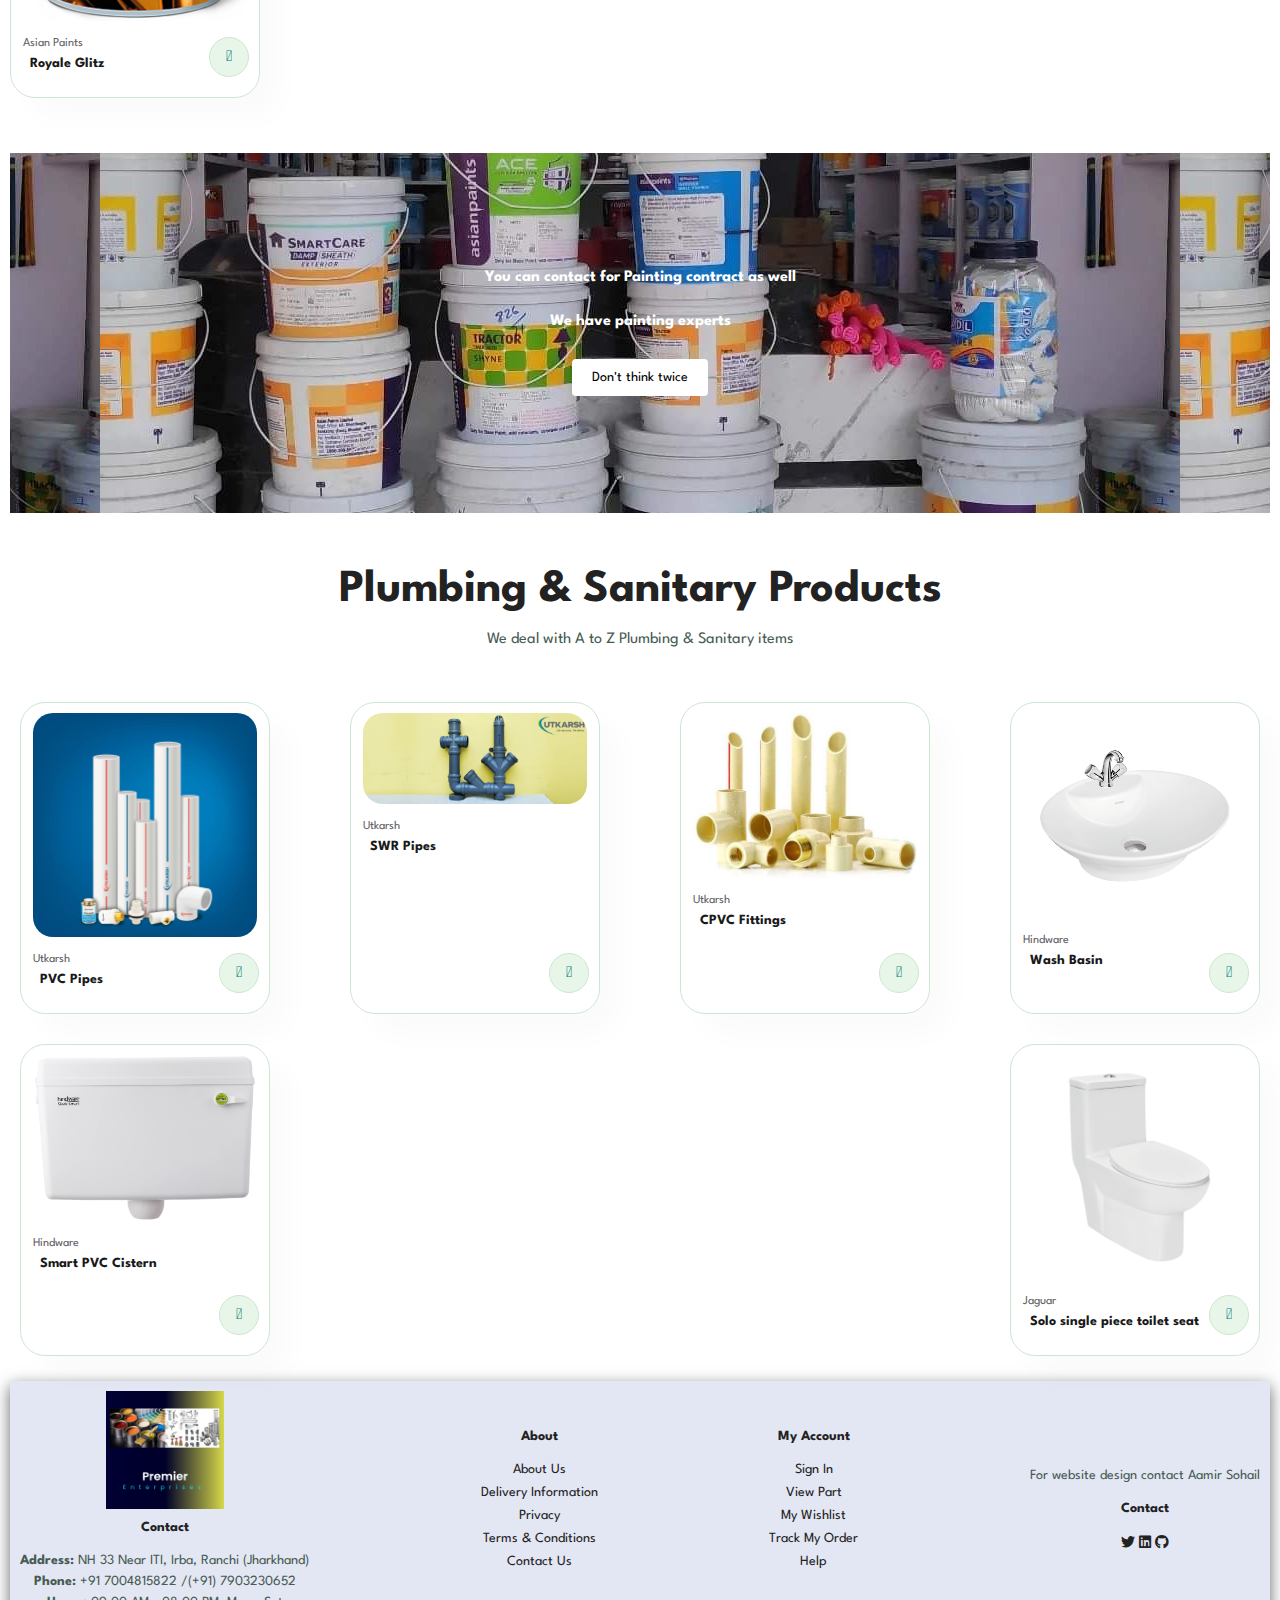
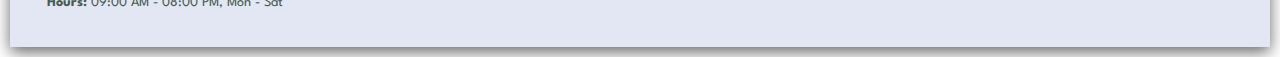
==== commit dba21623: "Update index.html" ====
--- a/index.html
+++ b/index.html
@@ -16,7 +16,7 @@
         <div>
             <a href="#"><img src="img/logo.png" class="logo" alt=""></a>
         </div>
-        
+       
 
         <div class="col">
             <h4>Contact</h4>
@@ -25,16 +25,22 @@
             <p><strong>Time:</strong> 09:00 AM - 08:00 PM, Mon - sat</p>
           
         </div>
-
+       
+       
         <div>
+           
             <ul id="navbar">
-                <li><a href="https://wa.me/7004815822" target="_blank"><img src="img/WhatsAppButtonGreenSmall.png" class="WhatsApp" alt="WhatsApp"></a></li>
                 <li><a class="active" href="index.html">Home</a></li>
                 <li><a href="shop.html">Shop</a></a></li>
                 <li><a href="https://www.asianpaints.com/resources/tools/mobile-app.html" target="_blank">Colour visualiser</a></li>
                 <li><a href="about.html">About</a></li>
             </ul>
-        </div>
+           
+        </div>
+        <div>
+            <a href="https://wa.me/7004815822" target="_blank"><img src="img/WhatsAppicon.png"  alt="WhatsApp" class="WhatsApp"></a>
+        </div>
+       
     </div>
 
     <!-- MAIN BANNER -->
@@ -119,7 +125,7 @@
     <section id="banner" class="section-m1">
         <h4>You can contact for Painting contract as well</h4>
         <h2>We have painting experts</h2>
-        <button class="normal">Don't think twice</button>
+        <button class="BannerButton">Don't think twice</button>
     </section>
 
     <!-- Sanitary PRODUCT-->
@@ -193,16 +199,14 @@
         </div>
     </section>
 
-    <!-- FOOTER -->
+   <!-- FOOTER -->
     <footer class="section-p1">
-
         <div class="col">
             <img class="logo" src="img/logo.png" alt="">
             <h4>Contact</h4>
             <p><strong>Address:</strong> NH 33 Near ITI, Irba, Ranchi (Jharkhand)</p>
             <p><strong>Phone:</strong> +91 7004815822 /(+91) 7903230652</p>
-            <p><strong>Hours:</strong> 09:00 AM - 08:00 PM, Mon - sat</p>
-          
+            <p><strong>Hours:</strong> 09:00 AM - 08:00 PM, Mon - Sat</p>
         </div>
 
         <div class="col">
@@ -211,7 +215,7 @@
             <a href="#">Delivery Information</a>
             <a href="#">Privacy</a>
             <a href="#">Terms & Conditions</a>
-            <a href="#">Contact Us</a></var>
+            <a href="#">Contact Us</a>
         </div>
 
         <div class="col">
@@ -219,15 +223,15 @@
             <a href="#">Sign In</a>
             <a href="#">View Part</a>
             <a href="#">My Wishlist</a>
-            <a href="#">TracK My Order</a>
-            <a href="#">Help</a></var>
+            <a href="#">Track My Order</a>
+            <a href="#">Help</a>
         </div>
 
         <div class="copyright">
             <p>For website design contact Aamir Sohail</p>
             <div class="follow">
                 <h4>Contact</h4>
-                <div id="ContactIcons" class="icon">
+                <div class="icon">
                     <a href="https://twitter.com/aamir_07000" target="_blank" class="fab fa-twitter"></a>
                     <a href="https://www.linkedin.com/in/aamir-sohail-2b9aa2153/" target="_blank" class="fab fa-linkedin"></a>
                     <a href="https://t.co/E5dNpiTgHM" class="fab fa-github" target="_blank"></a>
@@ -237,6 +241,7 @@
     </footer>
 
 
+
     <script src="script.js"></script>
 </body>
 </html>
--- a/styles.css
+++ b/styles.css
@@ -1,49 +1,61 @@
+
+/* Importing Google Fonts */
 @import url("https://fonts.googleapis.com/css2?family=Spartan:wght@100;200;300;400;500;600;700;800;900&display=swap");
 
-*{
+/* Global Reset */
+/* Apply a common set of styles to all elements to reset default browser styles */
+* {
     margin: 0;
     padding: 0;
     box-sizing: border-box;
-    font-family: 'Spartan', sans-serif;
-}
-
-h1{
+    font-family: 'Spartan', sans-serif; /* Set a default font for the entire document */
+}
+
+/* Headings */
+/* Define styles for different heading levels */
+h1 {
     font-size: 50px;
-    line-height: 64px;
+    line-height: 64px; /* Adjust line height for better readability */
     color: #222;
 }
 
-h2{
+h2 {
     font-size: 46px;
     line-height: 54px;
     color: #222;
 }
 
-h4{
+h4 {
     font-size: 20px;
     color: #222;
 }
 
-h6{
+h6 {
     font-weight: 700;
     font-size: 12px;
 }
 
-p{
+/* Paragraph */
+/* Define styles for paragraphs */
+p {
     font-size: 16px;
     color: #465b52;
-    margin:15px 0 20px 0;
-}
-
-.section-p1{
-    padding:40px 40px;
-}
-
-.section-m1{
-    margin:40px 0;
-}
-
-button.normal{
+    margin: 15px 0 20px 0; /* Set margin for better spacing */
+}
+
+/* Section Padding and Margin */
+/* Define styles for section padding and margin */
+.section-p1 {
+    padding: 10px;
+}
+
+.section-m1 {
+    margin: 40px 0;
+}
+
+/* Banner Button */
+/* Define styles for buttons used in banners */
+button.BannerButton {
     font-size: 14px;
     padding: 12px 20px;
     color: #000;
@@ -52,100 +64,104 @@
     cursor: pointer;
     border: none;
     outline: none;
-    transition: 0.2s ease;
-}
-
-button.white{
-    font-size: 13px;
-    font-weight: 600;
-    padding: 10px 16px;
-    color: #fff;
-    background-color: transparent;
-    border-radius: 4px;
-    cursor: pointer;
-    border: 1px solid #fff;
-    outline: none;
-    transition: 0.2s;
-}
-body{
-    width:100%;
+    transition: 0.2s ease; /* Add transition effect for smooth hover */
+}
+
+/* Body */
+/* Define styles for the body of the document */
+body {
+    width: 100%;
 }
 
 /* Header */
-
-#header{
+/* Define styles for the header section */
+#header {
+    padding: 10px;
     display: flex;
     align-items: center;
     justify-content: space-between;
-    padding: 5px 20px;
     background: #e3e6f3;
     box-shadow: 0 5px 15px rgb(0, 0, 0, 0.6);
-    z-index: 999; 
-    position: static; 
+    z-index: 1;
+    transition: transform 0.3s ease; /* Add transition effect for smooth transform */
+    position: static;
     top: 0;
-    left: 0;
-}
-
-#navbar{
+    width: 100%;
+    
+}
+
+/* Added a class to hide the header */
+/* Define styles to hide the header */
+.header-hidden {
+    transform: translateY(-100%);
+}
+
+#navbar {
     display: flex;
     align-items: center;
     justify-content: center;
 }
+
+/* WhatsApp */
+/* Define styles for WhatsApp icon */
 .WhatsApp {
-    width: 200px;
+    width: 55px;
     height: auto;
-    border-radius: 5px;
-}
-#navbar li{
+    border-radius: 2px;
+    margin-right: 30px;
+}
+
+#navbar li {
     list-style: none;
     padding: 0 20px;
     position: relative;
 }
 
-#navbar li a{
+#navbar li a {
     text-decoration: none;
     font-size: 16px;
     font-weight: 600;
     color: #1a1a1a;
-    transition: 0.3sec ease; 
+    transition: 0.3s ease; /* Add transition effect for smooth hover */
 }
 
 #navbar li a:hover,
-#navbar li a.active{  
-    color: #088178;
-
+#navbar li a.active {
+    color: #088178; /* Change text color on hover or when active */
 }
 
 #navbar li a.active::after,
-#navbar li a:hover::after{  
-    content:"";
-    width: 30%;
-    height: 2px;
-    background: #088178;
+#navbar li a:hover::after {
+    content: ""; /* Add a pseudo-element for underline effect */
+    width: 30%; /* Set width for the underline */
+    height: 2px; /* Set height for the underline */
+    background: #088178; /* Set color for the underline */
     position: absolute;
     bottom: -4px;
     left: 20px;
 }
 
-#mobile{
+#mobile {
     display: none;
     align-items: center;
 }
 
-#close{
-    display:none;
-}
-
-/* =- HOME --- */
-
-/*  banner */
+#close {
+    display: none;
+}
+
+/* HOME */
+
+/* Banner */
+/* Define styles for the banner section */
 #ShopPic {
-    height: 600px;
+    height: 70vh;
     width: 60%;
-    margin: 20px auto;
+    margin: 10px auto;
     box-shadow: rgba(0, 0, 0, 0.35) 0px 5px 15px;
     position: relative;
     overflow: hidden;
+    
 }
 
 #ShopPic img {
@@ -153,9 +169,9 @@
     top: 0;
     left: 0;
     width: 100%;
-    height: 100%;
+    
     opacity: 0;
-    transition: opacity 1s ease-in-out;
+    transition: opacity 1s ease-in-out; /* Add transition effect for smooth image change */
 }
 
 #ShopPic img.active {
@@ -178,25 +194,26 @@
     }
 }
 
-
-/* products */
-#pro-container{
+/* Products */
+/* Define styles for product display */
+#pro-container {
     display: flex;
     justify-content: space-between;
     flex-wrap: wrap;
 }
+
 #product1 {
     text-align: center;
 }
 
-#product1 .pro-container{
+#product1 .pro-container {
     display: flex;
     justify-content: space-between;
     padding-top: 20px;
     flex-wrap: wrap;
 }
 
-#product1 .pro{
+#product1 .pro {
     width: 23px;
     min-width: 250px;
     padding: 10px 12px;
@@ -205,49 +222,52 @@
     cursor: pointer;
     box-shadow: 20px 20px 30px rgba(0, 0, 0, 0.02);
     margin: 15px 0;
-    transition: 0.2s ease;
+    transition: 0.2s ease; /* Add transition effect for smooth hover */
     position: relative;
 }
 
-#product1 .pro:hover{
+#product1 .pro:hover {
     box-shadow: 20px 20px 30px rgba(0, 0, 0, 0.02);
 }
-#product1 .pro img{
+
+#product1 .pro img {
     width: 100%;
     border-radius: 20px;
 }
 
-#product1 .pro .des{
+#product1 .pro .des {
     text-align: start;
     padding: 10px 0;
 }
 
-#product1 .pro .des span{
+#product1 .pro .des span {
     color: #606063;
     font-size: 12px;
 }
 
-#product1 .pro .des h5{
+#product1 .pro .des h5 {
     padding: 7px;
     color: #1a1a1a;
     font-size: 14px;
 }
 
-#product1 .pro .des i{
+#product1 .pro .des i {
     font-size: 12px;
     color: rgb(243, 181, 25);
 }
 
-#product1 .pro .des h4{
+#product1 .pro .des h4 {
     padding-top: 7px;
     font-size: 15px;
     font-weight: 700;
     color: #088178;
 }
 
-#product1 .pro .cart{
+#product1 .pro .cart {
     width: 40px;
-    height: 40px;
+    height
+
+: 40px;
     line-height: 40px;
     border-radius: 50px;
     background-color: #e8f6ea;
@@ -259,8 +279,9 @@
     right: 10px;
 }
 
-/* banner*/
-#banner{
+/* Banner */
+/* Define styles for the banner section */
+#banner {
     display: flex;
     flex-direction: column;
     justify-content: center;
@@ -272,513 +293,149 @@
     background-position: center;
 }
 
-#banner h4{
+#banner h4 {
     color: #fff;
     font-size: 16px;
 }
 
-#banner h2{
+#banner h2 {
     color: #fff;
     font-size: 16px;
     padding: 10px 0;
 }
 
-#banner h2 span{
+#banner h2 span {
     color: #ef3636;
     font-size: 16px;
     padding: 10px 0;
-} 
-
-#banner button:hover{ 
-    background: #088178;
-    color: #fff;
-}
-
-/* text banner */
-#sm-banner{
-    display: flex;
+}
+
+#banner button:hover {
+    background: #088178; /* Change button background color on hover */
+    color: #fff; /* Change button text color on hover */
+}
+
+/* Footer */
+/* Define styles for the footer section */
+footer {
+    display: flex;
+    align-items: center;
     justify-content: space-between;
-}
-#sm-banner .banner-box{
-    display: flex;
-    flex-direction: column;
-    justify-content: center;
-    align-items: flex-start;
-    background-image: url("img/banner/b17.jpg");
-    min-width: 580px;
-    width: 90vh;
-    height: 50vh;
-    background-size: cover;
-    background-position: center;
-    padding: 80px;
-    margin: 2px;
-}
-
-#sm-banner .banner-box2{
-    margin-left: 20px;
-    background-image: url("img/banner/b10.jpg");
-}
-
-#sm-banner h4{
-    color: #fff;
-    font-size: 20px;
-    font-weight: 300;
-}
-
-#sm-banner h2{
-    color: #fff;
-    font-size: 28px;
-    font-weight: 800;
-}
-
-#sm-banner span{
-    color: #fff;
-    font-size: 14px;
-    font-weight: 500;
-    padding-bottom: 15px;
-}
-
-#sm-banner  .banner-box:hover button{
-    background-color: #088178;
-    border: 1px solid #088178;
-}
-
-#banner3 .banner-box{
-    display: flex;
-    flex-direction: column;
-    justify-content: center;
-    align-items: flex-start;
-    background-image: url("img/banner/b7.jpg");
-    min-width: 30%;
-    height: 35vh;
-    background-size: cover;
-    background-position: center;
-    padding: 20px;
-    margin-bottom: 20px;
-}
-
-#banner3 .banner-box2{
-    background-image: url("img/banner/b4.jpg");
-    min-width: 35%;
-}
-
-#banner3 .banner-box3{
-    background-image: url("img/banner/b18.jpg");
-}
-#banner3 h2{
-    color: #fff;
-    font-weight: 900;
-    font-size: 22px;
-}
-
-#banner3 h3{
-    color: #ec544e;
-    font-weight: 800;
-    font-size: 15px;
-}
-
-#banner3{
-    display: flex;
-    justify-content: space-between;
-    flex-wrap: wrap;
-    padding: 0 80px;
-}
-
-
-
-/* footer */
-footer{
-    display: flex;
-    align-items: center;
-    justify-content: space-between;
-    padding: 5px 5px;
+    width: 100%;
     background: #e3e6f3;
     box-shadow: 0 5px 15px rgb(0, 0, 0, 0.6);
     z-index: 1;
-    position:static; 
-    margin: 0 auto;
-
-}
-
-footer .col{
+    position: static; /* Set footer position to static */
+}
+
+/* Styles for columns within the footer */
+footer .col {
     display: flex;
     flex-direction: column;
-    align-items:center;
+    align-items: center;
     margin-bottom: 20px;
 }
-.logo{
-    height: 220px;
+
+/* Logo styling */
+.logo {
+    height: 120px;
     width: auto;
-}
-
-footer .logo{
-    margin-bottom: 10px;
-    padding-bottom: 2px;
-}
-
-footer h4{
+    margin-bottom: 10px; /* Added for consistency */
+    padding-bottom: 2px; /* Added for consistency */
+}
+
+/* Styling for heading elements within footer columns */
+footer h4 {
     font-size: 14px;
     padding-bottom: 20px;
 }
 
-footer p{
+/* Styling for paragraph elements within footer */
+footer p {
     font-size: 14px;
     margin: 0 0 8px 0;
 }
 
-footer a{
+/* Styling for anchor links within footer */
+footer a {
     font-size: 14px;
     text-decoration: none;
     color: #222;
     margin-bottom: 10px;
 }
 
-footer .follow{
+/* Styling for social media icons and links within footer */
+footer .follow {
     margin-top: 20px;
 }
 
-footer .follow i{
+/* Styling for social media icon elements within footer */
+footer .follow i {
     color: #465b52;
     padding-right: 4px;
-    cursor: pointer;  
-}
-
- 
-
-footer .follow:hover , footer a:hover{
+    cursor: pointer;
+}
+
+/* Styling for hover effect on social media icons and links within footer */
+footer .follow:hover,
+footer a:hover {
     color: #088178;
-
-}
-
-footer .copyright{
-    width: 500px;
-    height: auto;
-    text-align: center;
-    justify-content: center;
-}
-
-
-/* SHOP */
-
-/* page header */
-#page-header{
-    background-image: url("img/banner/b1.jpg");
-    width: 100%;
-    height: 40vh;
-    background-size: cover;
-    display: flex;
-    justify-content: center;
-    text-align: center;
-    flex-direction: column;
-    padding: 14px;
-}
-
-#page-header h2,
-#page-header p{
-    color: #fff;
-}
-
-/* click to next button */
-#pagination{
-    text-align: center;
-}
-
-#pagination a{
-    text-decoration: none;
-    background-color: #088178;
-    padding: 15px 20px;
-    border-radius: 4px;
-    color: #fff;
-    font-weight: 600;
-}
-
-#pagination a i{
-    font-size: 16px;
-    font-weight: 600;
-}
-
-/* single product */
-#prodetails{
-    display: flex;
-    margin-top: 20px;
-    padding-top: 0;
-}
-
-#prodetails .single-pro-image{
-    width: 40%;
-    margin-right: 50px;
-}
-
-.small-img-group{
-    display: flex;
-    justify-content: space-between;
-    padding-top: 5px;
-}
-
-.small-img-col{
-    flex-basis: 24%;
-    cursor: pointer;
-}
-
-#prodetails .single-pro-details{
-    width: 50%;
-}
-
-#prodetails .single-pro-details h4{
-    padding: 40px 0 20px 0;
-}
-
-#prodetails .single-pro-details h2{
-font-size: 26px;
-}
-
-#prodetails .single-pro-details select{
-    display: block;
-    padding: 5px 10px;
-    margin-bottom: 10px;
-}
-
-#prodetails .single-pro-details input{
-    width: 50px;
-    height: 47px;
-    padding-left: 10px;
-    font-size: 16px;
-    margin-right: 10px;
-}
-
-#prodetails .single-pro-details input:focus{
-    outline: none;
-}
-
-#prodetails .single-pro-details button{
-    background-color: #088178;
-    color: #fff;
-}
-
-#prodetails .single-pro-details span{
-    line-height: 30px;
-}
-
-
-/* ABOUT */
-
-/* main banner */
-#page-header.about-header{
-    background-image: url('img/about/banner.png');
-}
-
-
-/* CONTACT */
-
-#page-header.contact-header{
-    background-image: url('img/about/banner.png');
-}
-
-#contact-details{
-    display: flex;
-    align-items: center;
-    justify-content: space-between;
-}
-
-#contact-details .details{
-    width: 40%;
-}
-
-#contact-details .details .span,
-#form-details form span{
-    font-size: 12px;
-}
-
-#contact-details .details h2,
-#form-details form h2{
-    font-size: 26px;
-    line-height: 35px;
-    padding: 20px 0;
-}
-
-#contact-details .details h3{
-    font-size: 16px;
-    padding-bottom: 15px;
-}
-
-#contact-details .details li{
-    list-style: none;
-    display: flex;
-    padding: 10px 0;
-}
-
-#contact-details .details li i{
-    font-size: 14px;
-    padding-right: 22px;
-}
-
-#contact-details .details li p{
-    font-size: 14px;
-    margin: 0;
-}
-
-#contact-details .map{
-    width: 55%;
-    height: 400px;
-}
-
-#contact-details .map iframe{
-    width: 100%;
-    height: 100%;
-}
-
-#form-details{
-    display: flex;
-    justify-content: space-between;
-    margin: 30px;
-    padding: 80px;
-    border: 1px solid #e1e1e1;
-}
-
-#form-details form{
-    width: 65%;
-    display: flex;
-    flex-direction: column;
-    align-items: flex-start;
-}
-
-#form-details form input,
-#form-details form textarea{
-    width: 100%;
-    padding: 12px 15px;
-    outline: none;
-    margin-bottom: 20px;
-    border: 1px solid #e1e1e1;
-}
-
-#form-details form button{
-    background-color: #088178;
-    color: #fff;
-}
-
-#form-details .people div{
-    padding-bottom: 25px;
-    display: flex;
-    align-items: flex-start;
-}
-
-#form-details .people div img{
-    width: 65px;
-    height: 65px;
-    object-fit: cover;
-    margin-right: 15px;
-}
-
-#form-details .people div p{
-    margin: 0;
-    font-size: 13px;
-    line-height: 25px;
-}
-
-#form-details .people div p span{
-    display: block;
-    font-size: 16px;
-    font-weight: 600;
-    color: #000;
-}
-
-/* MEDIA QUERY */  
-
-/* to make it responsive */
-
-@media (max-width:1299px){
-    .section-p1 {
-        padding: 40px 20px;
-        margin: 5px;
+}
+
+
+/* Adjust header layout for mobile devices */
+/* Add media query for mobile devices */
+
+
+@media (max-width: 799px) {
+    #header {
+        flex-direction: column; /* Change flex direction to column */
+        padding: 40px; /* Adjust padding */
     }
 
     #navbar {
-        display: flex;
-        flex-direction: column;
-        align-items: flex-start;
-        justify-content: flex-start;
-        position: fixed;
-        top: 0;
-        right: 0px;
-        height: 100vh;
+        display: none; /* Hide navbar by default */
         width: 100%;
-        background-color: #e3e6f3;
-        box-shadow: 0 40px 60px rgba(0, 0, 0, 0.01);
-        padding: 80px 0 0 10px;
-        transition: 0.3s;
-    }
-
-    #navbar.active{
-        right: 0px;
-    }
-    #navbar li {
-        margin-bottom: 25px;
-    }
-
-    #mobile{
+        justify-content: center;
+        margin-top: 10px;
+    }
+    #mobile {
+        display: flex; /* Show mobile menu icon */
+    }
+
+    #close {
         display: none;
-        align-items: center;
-    }
-
-    #mobile{
-        color: #1a1a1a;
-        font-size: 24px;
-        padding-left: 20px;
-    }
-
-    #close{
-        display: initial;
         position: absolute;
-        top: 30px;
-        left: 30px;
+        top: 10px;
+        left: 10px;
         color: #222;
         font-size: 24px;
     }
 
-    #lg-bag {
-        display: none;
-    }
-
-  
-
-    #feature {
-        justify-content: center; 
-    }
-
-    #feature .fe-box {
-        margin: 15px 15px;
-    }
-
-    #product1 .pro-container {
-        justify-content: center;
-    }
-
-    #product1 .pro {
-        margin: 15px;
-    }
-
-    #banner {
-        height: 20vh;
-    }
-
-    #sm-banner .banner-box {
-        min-width: 100%;
-        height: 30vh;
-    }
-
-    #banner3 {
-        padding: 0 40px;
-    }
-
-    #banner3 .banner-box {
+    #navbar.active {
+        display: flex; /* Show navbar when active */
+    }
+    
+    #header {
+        position: relative;
+    }
+
+    .WhatsApp {
+        display:block;
+        position:fixed;
+        top: 15px;
+        right: -20px;
+        width: 35px;
+    }
+
+    #ShopPic {
+        height: 35vh;
+        width: 95%;
+        padding-bottom: 0%;
         
-        min-width: 30%;
-        width: 20vh;
-        height: 35vh;
-    }
-    #newsletter .form {
-        width: 70%;
-    }
-}
-
-
+        
+    }
+    
+   
+
+}
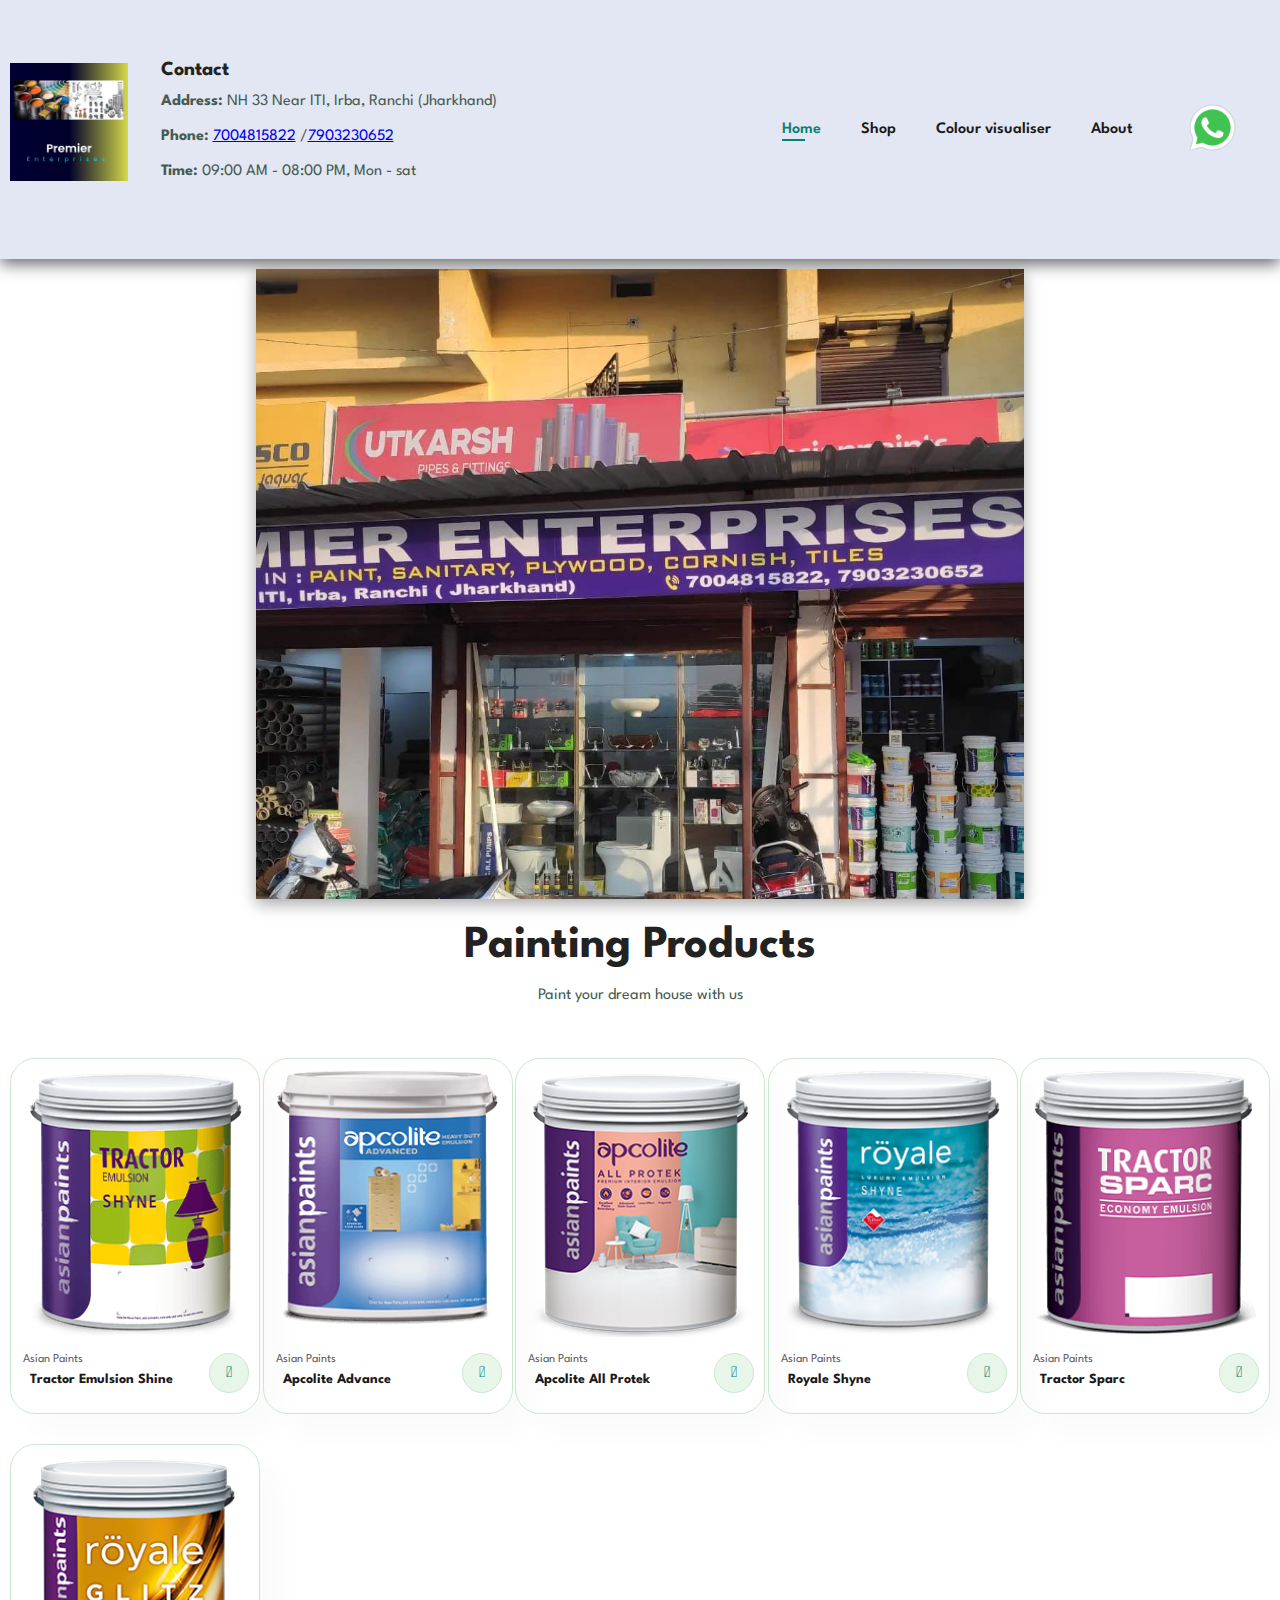
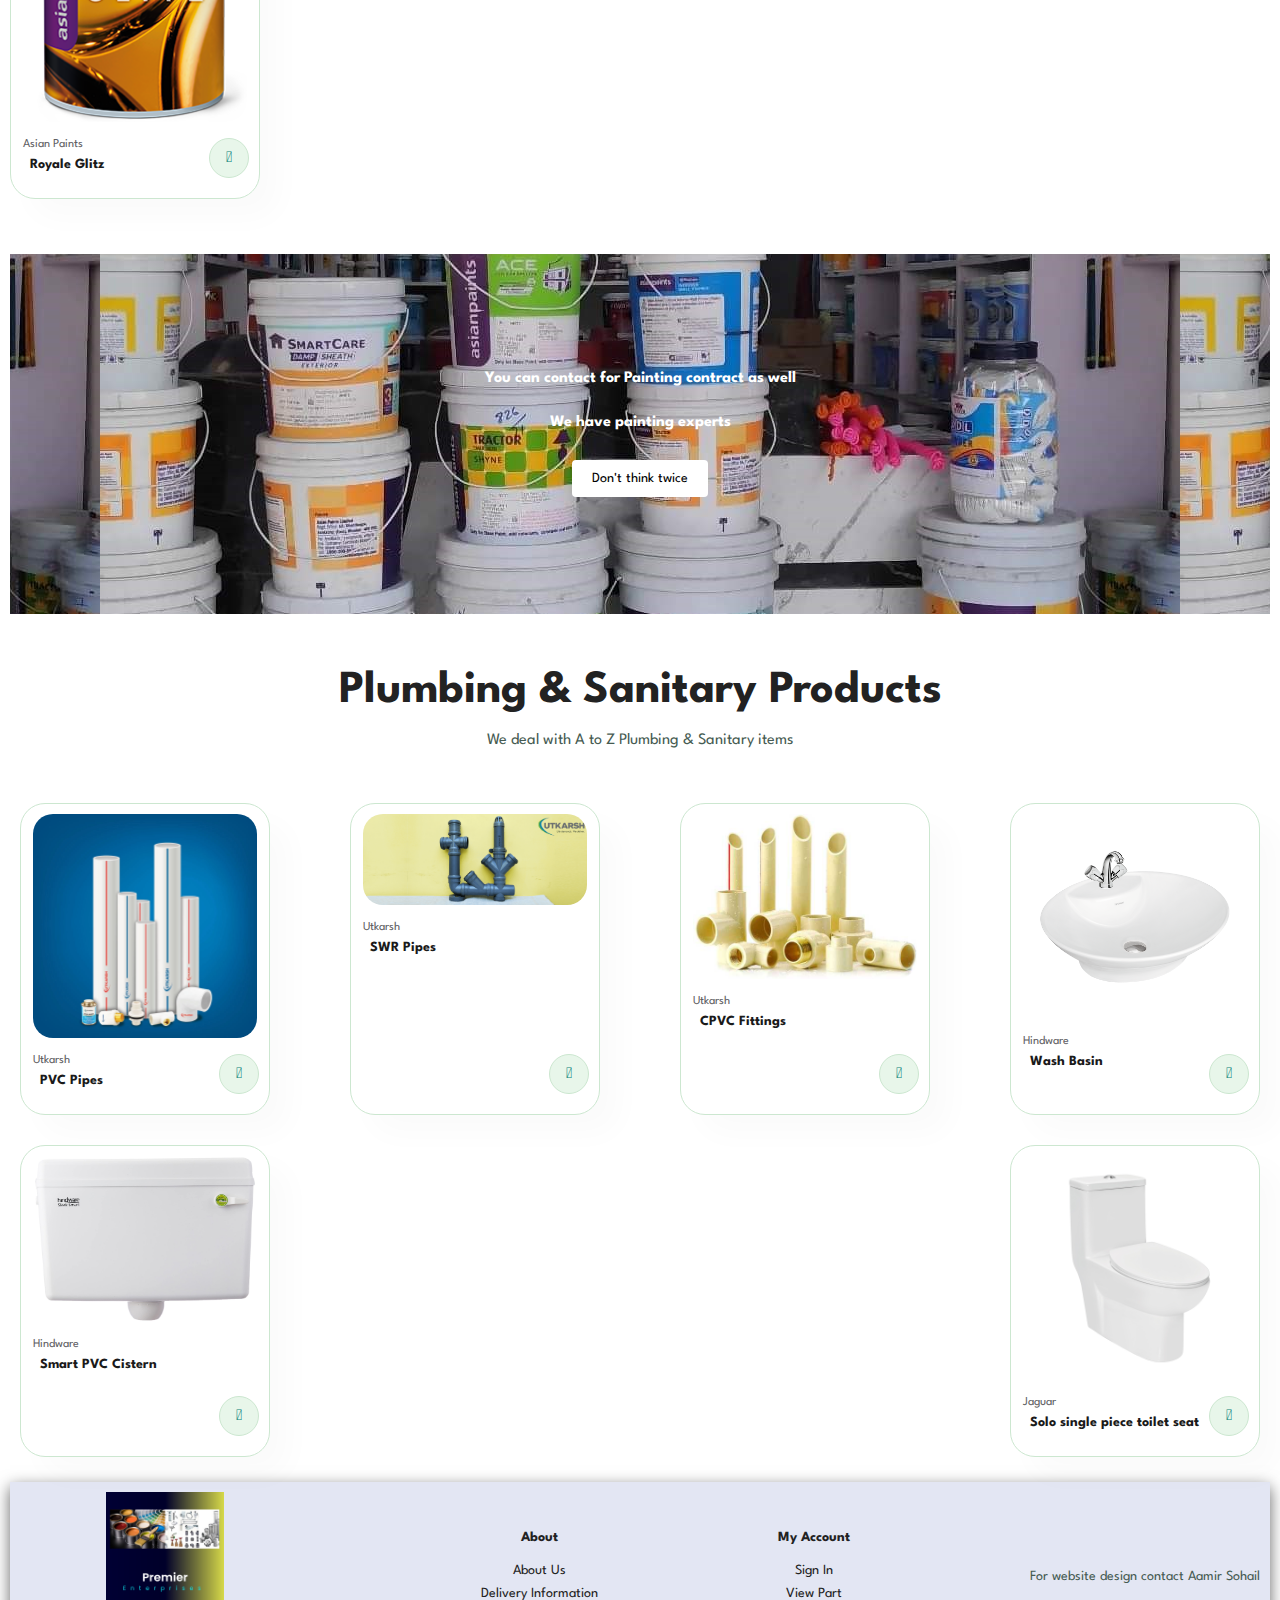
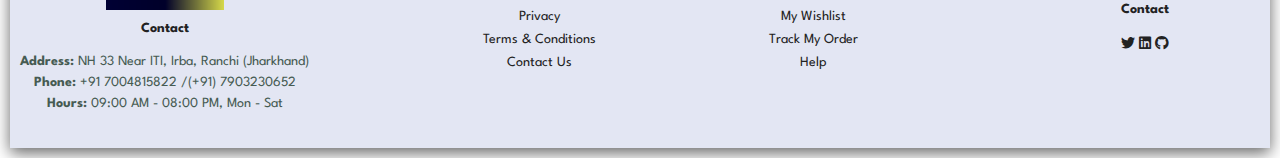
==== commit 3e91df59: "Update index.html" ====
--- a/index.html
+++ b/index.html
@@ -23,12 +23,12 @@
             <p><strong>Address:</strong> NH 33 Near ITI, Irba, Ranchi (Jharkhand)</p>
             <p><strong>Phone:</strong> <a href="tel:+917004815822">7004815822</a> /<a href="tel:+917903230652">7903230652</a></p>
             <p><strong>Time:</strong> 09:00 AM - 08:00 PM, Mon - sat</p>
-          
+        </div>
+        <div>
+            <p><iframe src="https://www.google.com/maps/embed?pb=!1m18!1m12!1m3!1d58576.47944022611!2d85.36935303866917!3d23.423284696851546!2m3!1f0!2f0!3f0!3m2!1i1024!2i768!4f13.1!3m3!1m2!1s0x39f4fb9439879bdb%3A0x906fd2ece01a403a!2sPremier%20Enterprises!5e0!3m2!1sen!2sin!4v1710461241556!5m2!1sen!2sin" width="200" height="200" style="border:0;" allowfullscreen="" loading="lazy" referrerpolicy="no-referrer-when-downgrade"></iframe></p>
         </div>
        
-       
-        <div>
-           
+        <div>
             <ul id="navbar">
                 <li><a class="active" href="index.html">Home</a></li>
                 <li><a href="shop.html">Shop</a></a></li>
--- a/styles.css
+++ b/styles.css
@@ -423,7 +423,7 @@
     .WhatsApp {
         display:block;
         position:fixed;
-        top: 15px;
+        bottom: 35px;
         right: -20px;
         width: 35px;
     }
